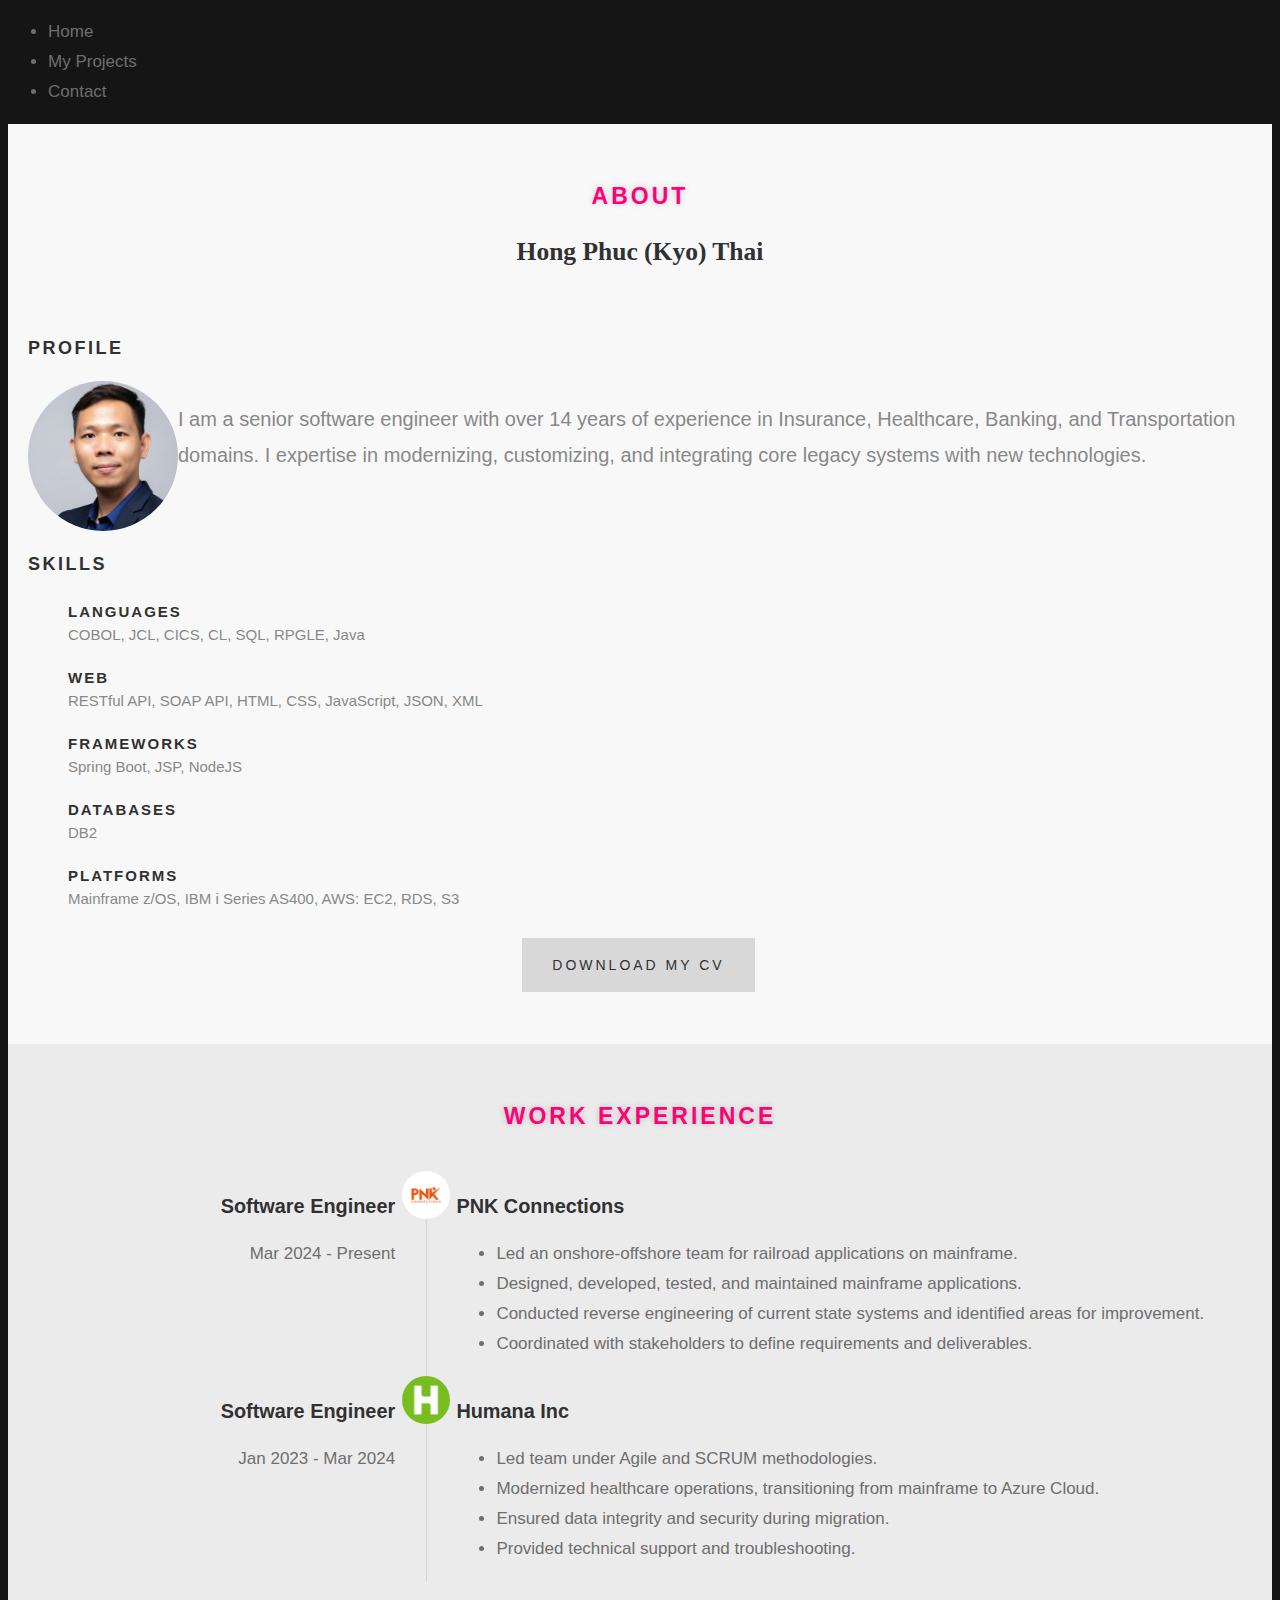
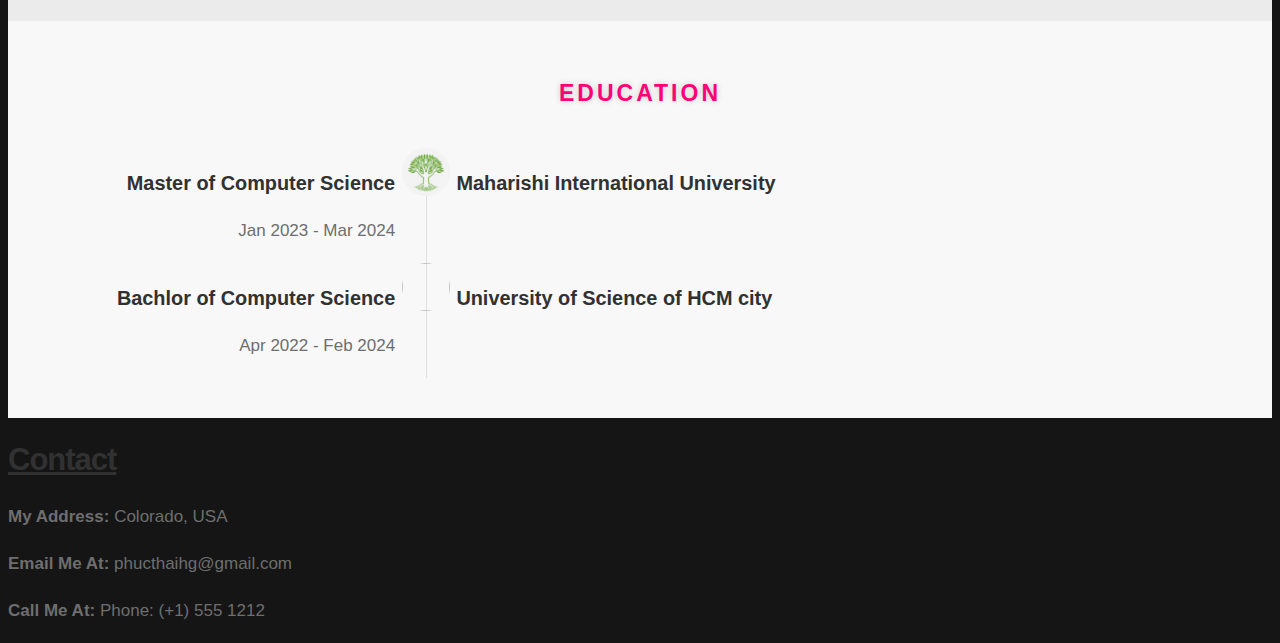
==== index.html @ 7105b8bc "Initial commit" ====
<!DOCTYPE html>
<html class="no-js" lang="en">

<head>
    <meta charset="utf-8">
    <title>My Educational Profile</title>
    <link rel="icon" type="image/png" href="favicon.png">
    <link rel="stylesheet" href="css/main.css">
</head>

<body id="top">

    <!-- header 
   ================================================== -->
    <header>
        <nav>
            <ul>
                <li>Home</li>
                <li>My Projects</li>
                <li>Contact</li>
            </ul>
        </nav>
    </header> <!-- header -->

    <main>
        <!-- about section -->
        <section id="about">

            <!-- about intro div-->
            <div class="section-intro">
                <h1>About</h1>
                <h2>Hong Phuc (Kyo) Thai</h2>
            </div>

            <!-- about profile div-->
            <div class="about-profile">
                <h3>Profile</h3>
                <div class="about-profile-details">
                    <img src="avatar.jpeg" alt="Profile Picture" />

                    <p>I am a senior software engineer with over 14 years of experience in Insurance, Healthcare,
                        Banking,
                        and
                        Transportation domains. I expertise in modernizing, customizing, and integrating core legacy
                        systems
                        with
                        new
                        technologies.</p>
                </div>
            </div>

            <!-- about skills div -->
            <div class="about-skills">
                <h3>Skills</h3>
                <ul class="about-skills-list">
                    <li>
                        <strong>Languages</strong>
                        <span>COBOL, JCL, CICS, CL, SQL, RPGLE, Java</span>
                    </li>
                    <li>
                        <strong>Web</strong>
                        <span>RESTful API, SOAP API, HTML, CSS, JavaScript, JSON, XML</span>
                    </li>
                    <li>
                        <strong>Frameworks</strong>
                        <span>Spring Boot, JSP, NodeJS</span>
                    </li>
                    <li>
                        <strong>Databases</strong>
                        <span>DB2</span>
                    </li>
                    <li>
                        <strong>Platforms</strong>
                        <span>Mainframe z/OS, IBM i Series AS400, AWS: EC2, RDS, S3</span>
                    </li>
                </ul>
            </div>

            <!-- about resume div -->
            <div class="about-resume">
                <a href="#" title="Download CV" class="button button-primary">Download My CV</a>
            </div>
        </section>

        <section id="experience">
            <div class="section-intro">
                <h1>Work Experience</h1>
            </div>
            <div class="experience-content">
                <div class="experience-card">
                    <div class="experience-card-header">
                        <h3>Software Engineer</h3>
                        <p>Mar 2024 - Present</p>
                    </div>
                    <div class="experience-card-icon">
                        <img src="pnk.jpeg" />
                    </div>
                    <div class="experience-card-content">
                        <h3>PNK Connections</h3>
                        <ul>
                            <li>Led an onshore-offshore team for railroad applications on mainframe.</li>
                            <li>Designed, developed, tested, and maintained mainframe applications.</li>
                            <li>Conducted reverse engineering of current state systems and identified areas for
                                improvement.
                            </li>
                            <li>Coordinated with stakeholders to define requirements and deliverables.</li>
                        </ul>
                    </div>
                </div>

                <div class="experience-card">
                    <div class="experience-card-header">
                        <h3>Software Engineer</h3>
                        <p>Jan 2023 - Mar 2024 </p>
                    </div>
                    <div class="experience-card-icon">
                        <img src="humana.jpeg" />
                    </div>
                    <div class="experience-card-content">
                        <h3>Humana Inc</h3>
                        <ul>
                            <li>Led team under Agile and SCRUM methodologies.</li>
                            <li>Modernized healthcare operations, transitioning from mainframe to Azure Cloud.</li>
                            <li>Ensured data integrity and security during migration.</li>
                            <li>Provided technical support and troubleshooting.</li>
                        </ul>
                    </div>
                </div>
            </div>
        </section>

        <section id="education">
            <div class="section-intro">
                <h1>Education</h1>
            </div>
            <div class="experience-content">
                <div class="experience-card">
                    <div class="experience-card-header">
                        <h3>Master of Computer Science</h3>
                        <p>Jan 2023 - Mar 2024 </p>
                    </div>
                    <div class="experience-card-icon">
                        <img src="miu.jpeg" />
                    </div>
                    <div class="experience-card-content">
                        <h3>Maharishi International University</h3>
                    </div>
                </div>

                <div class="experience-card">
                    <div class="experience-card-header">
                        <h3>Bachlor of Computer Science</h3>
                        <p>Apr 2022 - Feb 2024</p>
                    </div>
                    <div class="experience-card-icon">
                        <img rc="vnuhcm.jpeg" />
                    </div>
                    <div class="experience-card-content">
                        <h3>University of Science of HCM city</h3>
                    </div>
                </div>
            </div>
        </section>

    </main>

    <footer>
        <h1><u>Contact</u></h1>
        <p><strong>My Address: </strong>Colorado, USA</p>
        <p><strong>Email Me At: </strong>phucthaihg@gmail.com</p>
        <p><strong>Call Me At: </strong>Phone: (+1) 555 1212</p>
    </footer>
</body>

</html>
---- css/main.css ----
html{
    font-size: 10px;
}
body {
	background: #151515;
	font-family: "lora-regular", serif;
    font-family: "poppins-medium", sans-serif;
	font-size: 1.7rem;
	line-height: 3rem;
	color: #6e6e6e;
}

h1, h2, h3, h4, h5, h6{
	font-family: "poppins-semibold", sans-serif;
	color: #313131;
	font-style: normal;
	text-rendering: optimizeLegibility;
	margin-bottom: 2.1rem;
}

h1 {
	font-size: 3.1rem;
	line-height: 1.355;
	letter-spacing: -.1rem;
}

h2 {
	font-family: "poppins-bold";
	margin-bottom: 1.2rem;
}

h3 {
	margin-bottom: 1.8rem;
}

/**
 * sections' structure
 * -------------------------------------------------------------------
 */
#about, #education {
    display: flex;
    flex-direction: column;
    padding: 40px 20px;
    background-color: #f8f8f8;
}

#experience {
    display: flex;
    flex-direction: column;
    padding: 40px 20px;
	background: #ebebeb;
}

/**
 * common class
 * -------------------------------------------------------------------
 */
 .section-intro {
	max-width: 700px;
	margin-left: auto;
	margin-right: auto;
	text-align: center;
	margin-bottom: 3.6rem;
	position: relative;
}

 .section-intro h1{
    /*font-family: "poppins-bold", sans-serif;*/
	color: #FF0077;
    text-shadow: 0 0 6px rgba(0, 0, 0, 0.2);
    text-transform: uppercase;
	font-size: 2.3rem;
	line-height: 1.565;
	letter-spacing: .3rem;
	margin-bottom: 0;
}

/*
.section-intro h2{
    font-family: "poppins-semibold", serif;
	font-size: 3.6rem;
	color: #313131;
	line-height: 1.25;
	margin-bottom: 1.2rem;
}
*/

.about-profile h3, 
.about-skills h3{
    /*font-family: "poppins-bold", sans-serif;*/
	font-size: 1.8rem;
	text-transform: uppercase;
	letter-spacing: .25rem;
}

/**
 * about-profile-details
 * -------------------------------------------------------------------
 */
.about-profile-details{
    display: flex;
    flex-direction: row;
}

.about-profile-details img {
    width: 150px;  
    height: 150px;
    border-radius: 50%;
}

.about-profile-details p {
    /*font-family: "lora-regular", serif;*/
	font-size: 2rem;
	line-height: 1.8;
	color: #888888;
}

/**
 * about-skills
 * -------------------------------------------------------------------
 */
.about-skills-list {
	list-style: none;
	margin-left: 0;
}
.about-skills-list li {
    display: flex;
    flex-direction: column;
	padding: 0 0 1.5rem 0;
	margin-bottom: .6rem;
}
.about-skills-list li strong {
	/*font-family: "poppins-bold", sans-serif;*/
	color: #313131;
	text-transform: uppercase;
	letter-spacing: .2rem;
	font-size: 1.5rem;
	line-height: 3rem;
}
.about-skills-list li span {
	/*font-family: "poppins-regular", sans-serif;*/
	color: #888888;
	font-size: 1.5rem;
	line-height: 1;
}

/**
 * about-resume
 * -------------------------------------------------------------------
 */
.about-resume {
    text-align: center;
}

.about-resume .button {
    /*font-family: "poppins-medium", sans-serif;*/
    font-size: 1.4rem;
    text-transform: uppercase;
    letter-spacing: .3rem;
    height: 5.4rem;
    line-height: 5.4rem;
    padding: 0 3rem;
    margin: 0 .3rem 1.2rem 0;
    background: #d8d8d8;
    color: #313131;
    text-decoration: none;
    cursor: pointer;
    text-align: center;
    white-space: nowrap;
    border: none;
    display: inline-block;
    transition: all 0.3s ease-in-out;
}


/**
 * experience-content
 * -------------------------------------------------------------------
 */
.experience-content{
    display: flex;
    flex-direction: column;
    
}

.experience-card{
    display: flex;
    flex-direction: row;
}

.experience-card-header{
    width: 30%;
    text-align: right;
}

.experience-card-icon{
    width: 5%;
    position: relative;
    text-align: center;
}

.experience-card-content{
    width: 65%;
    text-align: left;
}

.experience-card-icon img{
	height: 4.8rem;
	width: 4.8rem;
	line-height: 4.8rem;
	border-radius: 50%;
	text-align: center;
	color: #FFFFFF;	
    z-index: 500;	
    position: relative;
}

.experience-card-icon::before{    
    content: "";
    position: absolute;
    top: 0;
    bottom: 0;
    left: 50%;
    width: 1px;
    background-color: rgba(0, 0, 0, 0.1);
}
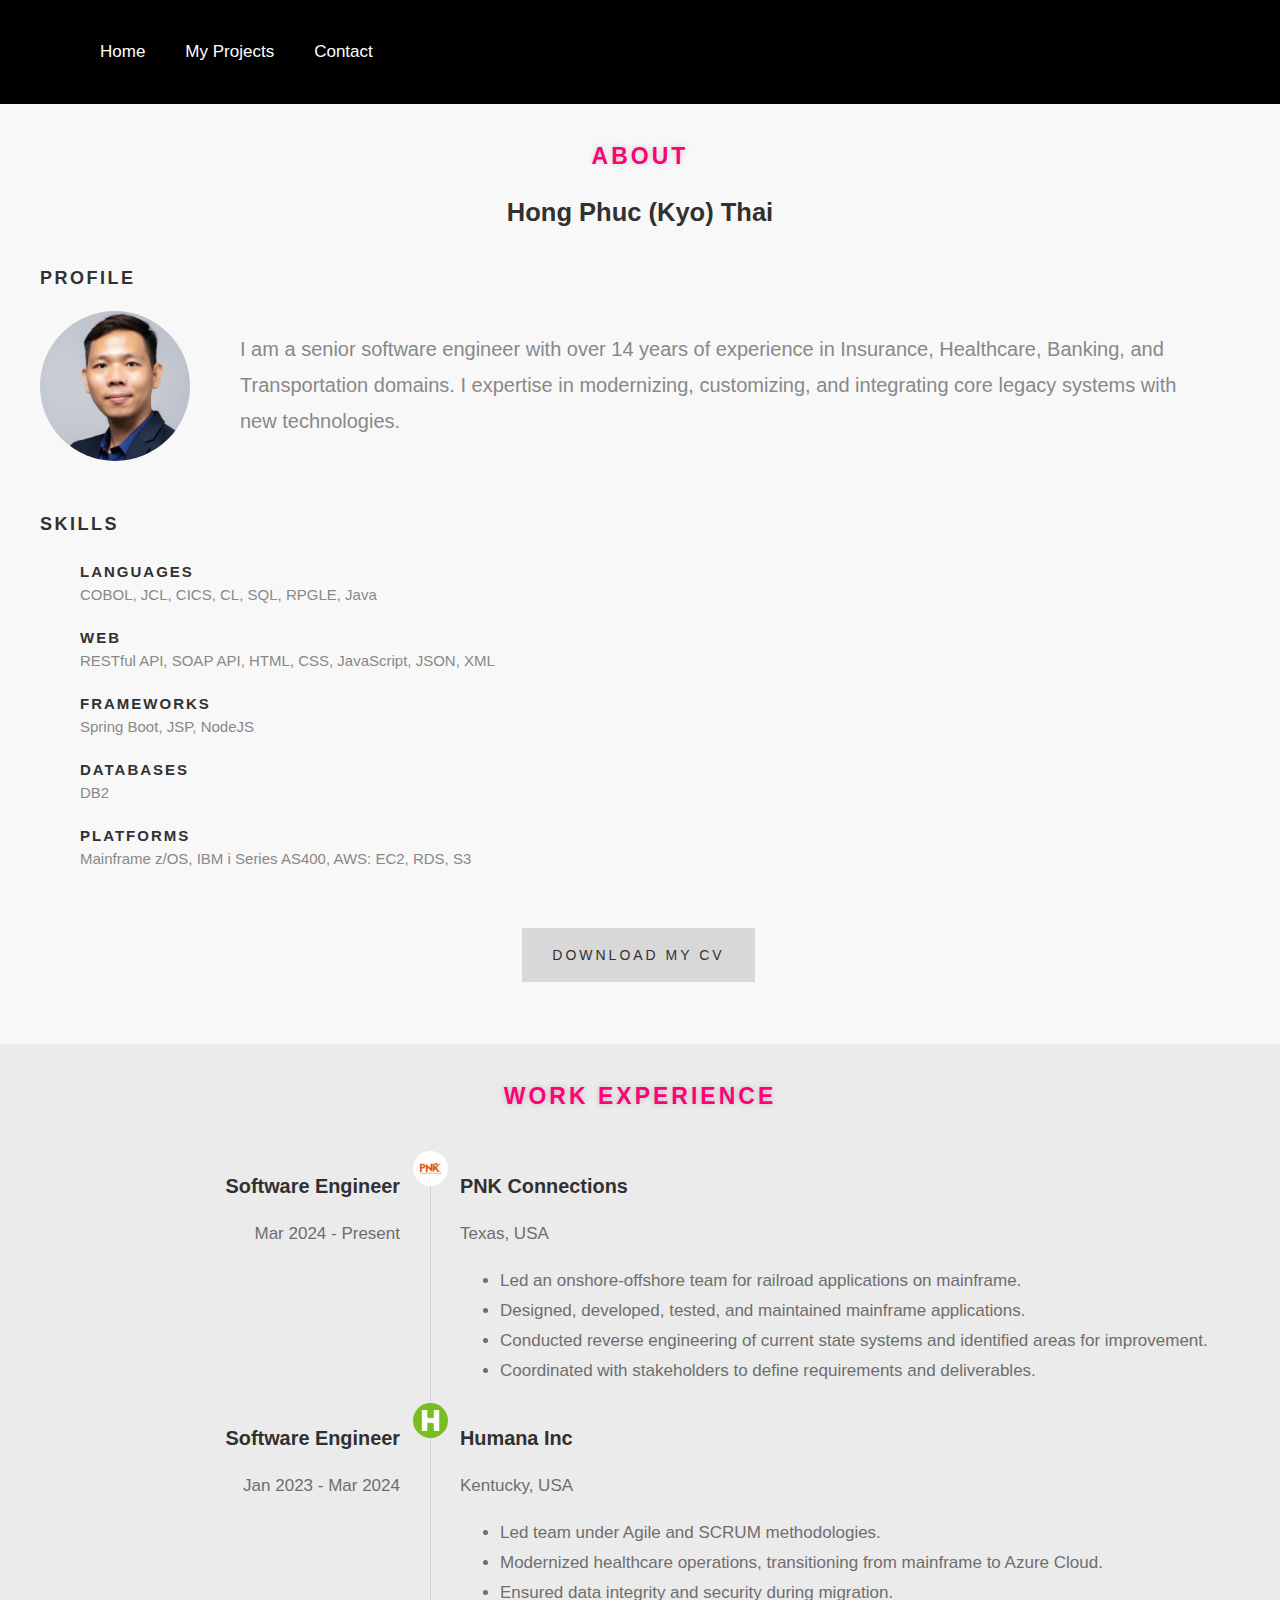
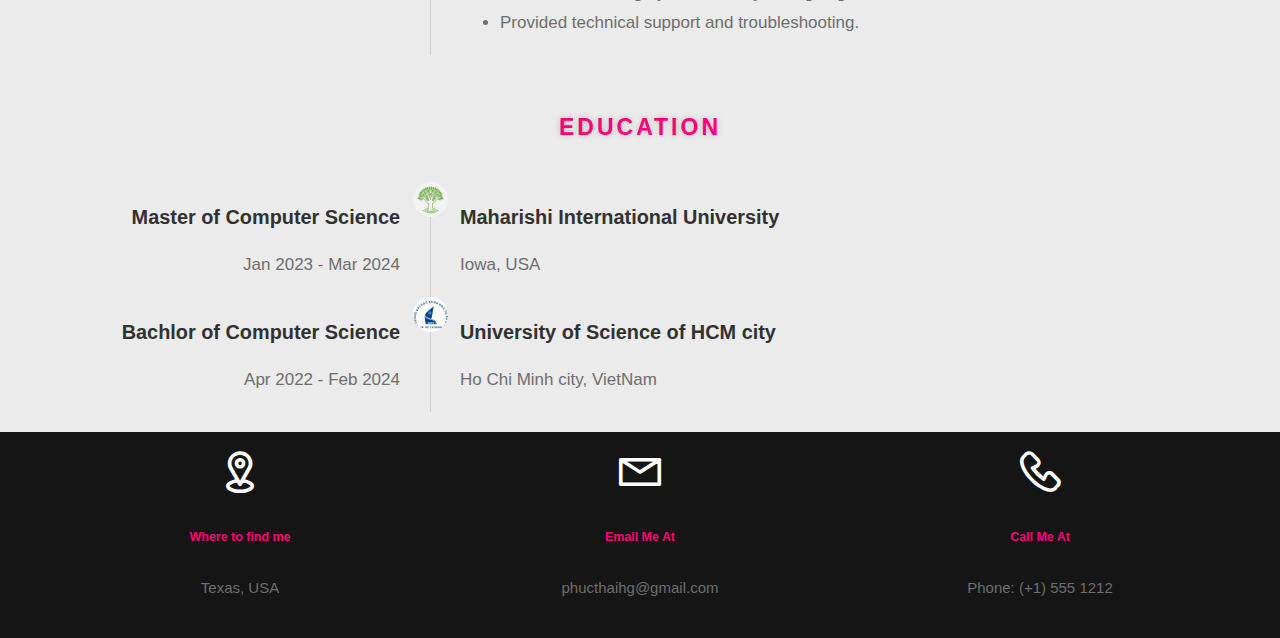
==== commit 5ead599e: "updated" ====
--- a/index.html
+++ b/index.html
@@ -13,162 +13,213 @@
     <!-- header 
    ================================================== -->
     <header>
-        <nav>
-            <ul>
-                <li>Home</li>
-                <li>My Projects</li>
-                <li>Contact</li>
-            </ul>
-        </nav>
+        <div class="row">
+            <nav>
+                <ul class="navbar-links">
+                    <li><a href="#">Home</a></li>
+                    <li><a href="#">My Projects</a></li>
+                    <li><a href="#">Contact</a></li>
+                </ul>
+            </nav>
+        </div>
     </header> <!-- header -->
 
     <main>
         <!-- about section -->
         <section id="about">
 
-            <!-- about intro div-->
-            <div class="section-intro">
-                <h1>About</h1>
-                <h2>Hong Phuc (Kyo) Thai</h2>
-            </div>
-
-            <!-- about profile div-->
-            <div class="about-profile">
-                <h3>Profile</h3>
-                <div class="about-profile-details">
-                    <img src="avatar.jpeg" alt="Profile Picture" />
-
-                    <p>I am a senior software engineer with over 14 years of experience in Insurance, Healthcare,
-                        Banking,
-                        and
-                        Transportation domains. I expertise in modernizing, customizing, and integrating core legacy
-                        systems
-                        with
-                        new
-                        technologies.</p>
-                </div>
-            </div>
-
-            <!-- about skills div -->
-            <div class="about-skills">
-                <h3>Skills</h3>
-                <ul class="about-skills-list">
-                    <li>
-                        <strong>Languages</strong>
-                        <span>COBOL, JCL, CICS, CL, SQL, RPGLE, Java</span>
-                    </li>
-                    <li>
-                        <strong>Web</strong>
-                        <span>RESTful API, SOAP API, HTML, CSS, JavaScript, JSON, XML</span>
-                    </li>
-                    <li>
-                        <strong>Frameworks</strong>
-                        <span>Spring Boot, JSP, NodeJS</span>
-                    </li>
-                    <li>
-                        <strong>Databases</strong>
-                        <span>DB2</span>
-                    </li>
-                    <li>
-                        <strong>Platforms</strong>
-                        <span>Mainframe z/OS, IBM i Series AS400, AWS: EC2, RDS, S3</span>
-                    </li>
-                </ul>
-            </div>
-
-            <!-- about resume div -->
-            <div class="about-resume">
-                <a href="#" title="Download CV" class="button button-primary">Download My CV</a>
+            <div class="row">
+                <!-- about intro div-->
+                <div class="section-intro">
+                    <h1>About</h1>
+                    <h2>Hong Phuc (Kyo) Thai</h2>
+                </div>
+
+                <!-- about profile div-->
+                <div class="about-profile">
+                    <h3>Profile</h3>
+                    <div class="about-profile-details">
+                        <img src="avatar.jpeg" alt="Profile Picture" />
+
+                        <p>I am a senior software engineer with over 14 years of experience in Insurance, Healthcare,
+                            Banking,
+                            and
+                            Transportation domains. I expertise in modernizing, customizing, and integrating core legacy
+                            systems
+                            with
+                            new
+                            technologies.</p>
+                    </div>
+                </div>
+
+                <!-- about skills div -->
+                <div class="about-skills">
+                    <h3>Skills</h3>
+                    <ul class="about-skills-list">
+                        <li>
+                            <strong>Languages</strong>
+                            <span>COBOL, JCL, CICS, CL, SQL, RPGLE, Java</span>
+                        </li>
+                        <li>
+                            <strong>Web</strong>
+                            <span>RESTful API, SOAP API, HTML, CSS, JavaScript, JSON, XML</span>
+                        </li>
+                        <li>
+                            <strong>Frameworks</strong>
+                            <span>Spring Boot, JSP, NodeJS</span>
+                        </li>
+                        <li>
+                            <strong>Databases</strong>
+                            <span>DB2</span>
+                        </li>
+                        <li>
+                            <strong>Platforms</strong>
+                            <span>Mainframe z/OS, IBM i Series AS400, AWS: EC2, RDS, S3</span>
+                        </li>
+                    </ul>
+                </div>
+
+                <!-- about resume div -->
+                <div class="about-resume">
+                    <a href="#" title="Download CV" class="button button-primary">Download My CV</a>
+                </div>
             </div>
         </section>
 
         <section id="experience">
-            <div class="section-intro">
-                <h1>Work Experience</h1>
+            <div class="row">
+                <div class="section-intro">
+                    <h1>Work Experience</h1>
+                </div>
+
+                <div class="experience-content">
+                    <div class="experience-card">
+                        <div class="experience-card-header">
+                            <h3>Software Engineer</h3>
+                            <p>Mar 2024 - Present</p>
+                        </div>
+                        <div class="experience-card-icon">
+                            <img src="pnk.jpeg" />
+                        </div>
+                        <div class="experience-card-details">
+                            <h3>PNK Connections</h3>
+                            <p>Texas, USA</p>
+                            <ul>
+                                <li>Led an onshore-offshore team for railroad applications on mainframe.</li>
+                                <li>Designed, developed, tested, and maintained mainframe applications.</li>
+                                <li>Conducted reverse engineering of current state systems and identified areas for
+                                    improvement.
+                                </li>
+                                <li>Coordinated with stakeholders to define requirements and deliverables.</li>
+                            </ul>
+                        </div>
+                    </div>
+
+                    <div class="experience-card">
+                        <div class="experience-card-header">
+                            <h3>Software Engineer</h3>
+                            <p>Jan 2023 - Mar 2024 </p>
+                        </div>
+                        <div class="experience-card-icon">
+                            <img src="humana.jpeg" />
+                        </div>
+                        <div class="experience-card-details">
+                            <h3>Humana Inc</h3>
+                            <p>Kentucky, USA</p>
+                            <ul>
+                                <li>Led team under Agile and SCRUM methodologies.</li>
+                                <li>Modernized healthcare operations, transitioning from mainframe to Azure Cloud.</li>
+                                <li>Ensured data integrity and security during migration.</li>
+                                <li>Provided technical support and troubleshooting.</li>
+                            </ul>
+                        </div>
+                    </div>
+                </div>
             </div>
-            <div class="experience-content">
-                <div class="experience-card">
-                    <div class="experience-card-header">
-                        <h3>Software Engineer</h3>
-                        <p>Mar 2024 - Present</p>
-                    </div>
-                    <div class="experience-card-icon">
-                        <img src="pnk.jpeg" />
-                    </div>
-                    <div class="experience-card-content">
-                        <h3>PNK Connections</h3>
-                        <ul>
-                            <li>Led an onshore-offshore team for railroad applications on mainframe.</li>
-                            <li>Designed, developed, tested, and maintained mainframe applications.</li>
-                            <li>Conducted reverse engineering of current state systems and identified areas for
-                                improvement.
-                            </li>
-                            <li>Coordinated with stakeholders to define requirements and deliverables.</li>
-                        </ul>
-                    </div>
-                </div>
-
-                <div class="experience-card">
-                    <div class="experience-card-header">
-                        <h3>Software Engineer</h3>
-                        <p>Jan 2023 - Mar 2024 </p>
-                    </div>
-                    <div class="experience-card-icon">
-                        <img src="humana.jpeg" />
-                    </div>
-                    <div class="experience-card-content">
-                        <h3>Humana Inc</h3>
-                        <ul>
-                            <li>Led team under Agile and SCRUM methodologies.</li>
-                            <li>Modernized healthcare operations, transitioning from mainframe to Azure Cloud.</li>
-                            <li>Ensured data integrity and security during migration.</li>
-                            <li>Provided technical support and troubleshooting.</li>
-                        </ul>
+        </section> <!-- experience -->
+
+        <section id="education">
+            <div class="row">
+                <div class="section-intro">
+                    <h1>Education</h1>
+                </div>
+
+                <div class="experience-content">
+                    <div class="experience-card">
+                        <div class="experience-card-header">
+                            <h3>Master of Computer Science</h3>
+                            <p>Jan 2023 - Mar 2024 </p>
+                        </div>
+                        <div class="experience-card-icon">
+                            <img src="miu.jpeg" />
+                        </div>
+                        <div class="experience-card-details">
+                            <h3>Maharishi International University</h3>
+                            <p>Iowa, USA</p>
+                        </div>
+                    </div>
+
+                    <div class="experience-card">
+                        <div class="experience-card-header">
+                            <h3>Bachlor of Computer Science</h3>
+                            <p>Apr 2022 - Feb 2024</p>
+                        </div>
+                        <div class="experience-card-icon">
+                            <img src="vnuhcm.jpeg" />
+                        </div>
+                        <div class="experience-card-details">
+                            <h3>University of Science of HCM city</h3>
+                            <p>Ho Chi Minh city, VietNam</p>
+                        </div>
                     </div>
                 </div>
             </div>
-        </section>
-
-        <section id="education">
-            <div class="section-intro">
-                <h1>Education</h1>
-            </div>
-            <div class="experience-content">
-                <div class="experience-card">
-                    <div class="experience-card-header">
-                        <h3>Master of Computer Science</h3>
-                        <p>Jan 2023 - Mar 2024 </p>
-                    </div>
-                    <div class="experience-card-icon">
-                        <img src="miu.jpeg" />
-                    </div>
-                    <div class="experience-card-content">
-                        <h3>Maharishi International University</h3>
-                    </div>
-                </div>
-
-                <div class="experience-card">
-                    <div class="experience-card-header">
-                        <h3>Bachlor of Computer Science</h3>
-                        <p>Apr 2022 - Feb 2024</p>
-                    </div>
-                    <div class="experience-card-icon">
-                        <img rc="vnuhcm.jpeg" />
-                    </div>
-                    <div class="experience-card-content">
-                        <h3>University of Science of HCM city</h3>
-                    </div>
-                </div>
-            </div>
-        </section>
+        </section> <!-- education -->
 
     </main>
 
     <footer>
-        <h1><u>Contact</u></h1>
-        <p><strong>My Address: </strong>Colorado, USA</p>
-        <p><strong>Email Me At: </strong>phucthaihg@gmail.com</p>
-        <p><strong>Call Me At: </strong>Phone: (+1) 555 1212</p>
+        <div class="row">
+            <div class="footer-contact">
+
+                <div class="footer-contact-card">
+
+                    <div class="icon">
+                        <i class="icon-pin"></i>
+                    </div>
+
+                    <h5>Where to find me</h5>
+
+                    <p>Texas, USA</p>
+
+                </div>
+
+                <div class="footer-contact-card">
+
+                    <div class="icon">
+                        <i class="icon-mail"></i>
+                    </div>
+
+                    <h5>Email Me At</h5>
+
+                    <p>phucthaihg@gmail.com</p>
+
+                </div>
+
+                <div class="footer-contact-card">
+
+                    <div class="icon">
+                        <i class="icon-phone"></i>
+                    </div>
+
+                    <h5>Call Me At</h5>
+
+                    <p>Phone: (+1) 555 1212</p>
+
+                </div>
+
+            </div> <!-- /contact-info -->
+        </div>
     </footer>
 </body>
 
--- a/css/main.css
+++ b/css/main.css
@@ -1,159 +1,212 @@
-html{
+/** 
+ * ===================================================================
+ * 01. webfonts and iconfonts - (_document-setup.scss)
+ *
+ * ------------------------------------------------------------------- 
+ */
+@import url("fonts.css");
+@import url("font-awesome/css/font-awesome.min.css");
+@import url("micons/micons.css");
+
+/**
+ * overall structure
+ * -------------------------------------------------------------------
+ */
+html {
     font-size: 10px;
 }
+
 body {
-	background: #151515;
-	font-family: "lora-regular", serif;
+    /*background: #151515;*/
+    background-color: yellow;
     font-family: "poppins-medium", sans-serif;
-	font-size: 1.7rem;
-	line-height: 3rem;
-	color: #6e6e6e;
-}
-
-h1, h2, h3, h4, h5, h6{
-	font-family: "poppins-semibold", sans-serif;
-	color: #313131;
-	font-style: normal;
-	text-rendering: optimizeLegibility;
-	margin-bottom: 2.1rem;
+    font-size: 1.7rem;
+    line-height: 3rem;
+    color: #6e6e6e;
+    margin: 0px;
+}
+
+header {
+    background: #000000;
+}
+
+#about {
+    background-color: #f8f8f8;
+}
+
+#experience {
+    background: #ebebeb;
+}
+
+#education {
+    background: #ebebeb;
+}
+
+footer {
+    background: #151515;
+}
+
+header,
+main,
+section,
+footer{
+    padding: 0;
+    margin: 0;
+}
+
+.row {
+    max-width: 1200px;
+    width: 100%;
+    margin-left: auto;
+    margin-right: auto;
+    padding: 20px;
+}
+
+/**
+ * common class
+ * -------------------------------------------------------------------
+ */
+
+h1,
+h2,
+h3,
+h4,
+h5,
+h6 {
+    color: #313131;
+    font-style: normal;
+    text-rendering: optimizeLegibility;
+    margin-bottom: 2.1rem;
 }
 
 h1 {
-	font-size: 3.1rem;
-	line-height: 1.355;
-	letter-spacing: -.1rem;
+    font-size: 3.1rem;
+    line-height: 1.355;
+    letter-spacing: -.1rem;
 }
 
 h2 {
-	font-family: "poppins-bold";
-	margin-bottom: 1.2rem;
+    margin-bottom: 1.2rem;
 }
 
 h3 {
-	margin-bottom: 1.8rem;
-}
-
-/**
- * sections' structure
- * -------------------------------------------------------------------
- */
-#about, #education {
-    display: flex;
-    flex-direction: column;
-    padding: 40px 20px;
-    background-color: #f8f8f8;
-}
-
-#experience {
-    display: flex;
-    flex-direction: column;
-    padding: 40px 20px;
-	background: #ebebeb;
-}
-
-/**
- * common class
- * -------------------------------------------------------------------
- */
- .section-intro {
-	max-width: 700px;
-	margin-left: auto;
-	margin-right: auto;
-	text-align: center;
-	margin-bottom: 3.6rem;
-	position: relative;
-}
-
- .section-intro h1{
-    /*font-family: "poppins-bold", sans-serif;*/
-	color: #FF0077;
+    margin-bottom: 1.8rem;
+}
+
+.section-intro {
+    max-width: 700px;
+    margin-left: auto;
+    margin-right: auto;
+    text-align: center;
+    margin-bottom: 3.6rem;
+    position: relative;
+}
+
+.section-intro h1 {
+    color: #FF0077;
     text-shadow: 0 0 6px rgba(0, 0, 0, 0.2);
     text-transform: uppercase;
-	font-size: 2.3rem;
-	line-height: 1.565;
-	letter-spacing: .3rem;
-	margin-bottom: 0;
-}
-
-/*
-.section-intro h2{
-    font-family: "poppins-semibold", serif;
-	font-size: 3.6rem;
-	color: #313131;
-	line-height: 1.25;
-	margin-bottom: 1.2rem;
-}
-*/
-
-.about-profile h3, 
-.about-skills h3{
-    /*font-family: "poppins-bold", sans-serif;*/
-	font-size: 1.8rem;
-	text-transform: uppercase;
-	letter-spacing: .25rem;
-}
-
-/**
- * about-profile-details
- * -------------------------------------------------------------------
- */
-.about-profile-details{
+    font-size: 2.3rem;
+    line-height: 1.565;
+    letter-spacing: .3rem;
+    margin-bottom: 0;
+}
+
+/**
+ * header
+ * -------------------------------------------------------------------
+ */
+
+/* nav */
+.navbar-links {
+	background: #000000;
+    list-style: none;
+    display: flex;
+    align-items: center;
+}
+
+
+.navbar-links li a {
+	color: #FFFFFF;
+	text-decoration: none;
+    padding: 8px 20px;
+    transition: background-color 0.3s ease;
+}
+
+.navbar-links li a:hover {
+    background-color: #FF0077;
+    border-radius: 4px;
+}
+/**
+ * about section
+ * -------------------------------------------------------------------
+ */
+
+/* about profile div */
+.about-profile,
+.about-skills,
+.about-resume{
+    padding-bottom: 3rem;
+}
+.about-profile h3,
+.about-skills h3 {
+    font-size: 1.8rem;
+    text-transform: uppercase;
+    letter-spacing: .25rem;
+}
+
+.about-profile-details {
     display: flex;
     flex-direction: row;
 }
 
 .about-profile-details img {
-    width: 150px;  
+    width: 150px;
     height: 150px;
     border-radius: 50%;
 }
 
 .about-profile-details p {
-    /*font-family: "lora-regular", serif;*/
-	font-size: 2rem;
-	line-height: 1.8;
-	color: #888888;
-}
-
-/**
- * about-skills
- * -------------------------------------------------------------------
- */
+    font-size: 2rem;
+    line-height: 1.8;
+    color: #888888;
+    padding-left: 5rem;
+    padding-right: 5rem;
+}
+
+/* about-skills div */
 .about-skills-list {
-	list-style: none;
-	margin-left: 0;
-}
+    list-style: none;
+    margin-left: 0;
+}
+
 .about-skills-list li {
     display: flex;
     flex-direction: column;
-	padding: 0 0 1.5rem 0;
-	margin-bottom: .6rem;
-}
+    padding: 0 0 1.5rem 0;
+    margin-bottom: .6rem;
+}
+
 .about-skills-list li strong {
-	/*font-family: "poppins-bold", sans-serif;*/
-	color: #313131;
-	text-transform: uppercase;
-	letter-spacing: .2rem;
-	font-size: 1.5rem;
-	line-height: 3rem;
-}
+    color: #313131;
+    text-transform: uppercase;
+    letter-spacing: .2rem;
+    font-size: 1.5rem;
+    line-height: 3rem;
+}
+
 .about-skills-list li span {
-	/*font-family: "poppins-regular", sans-serif;*/
-	color: #888888;
-	font-size: 1.5rem;
-	line-height: 1;
-}
-
-/**
- * about-resume
- * -------------------------------------------------------------------
- */
+    color: #888888;
+    font-size: 1.5rem;
+    line-height: 1;
+}
+
+/* about-resume div */
 .about-resume {
     text-align: center;
 }
 
 .about-resume .button {
-    /*font-family: "poppins-medium", sans-serif;*/
     font-size: 1.4rem;
     text-transform: uppercase;
     letter-spacing: .3rem;
@@ -172,50 +225,51 @@
     transition: all 0.3s ease-in-out;
 }
 
-
-/**
- * experience-content
- * -------------------------------------------------------------------
- */
-.experience-content{
-    display: flex;
-    flex-direction: column;
-    
-}
-
-.experience-card{
+.about-resume .button:hover {
+    background-color: #FF0077;
+    border-radius: 4px;
+}
+
+/**
+ * experience and education section
+ * -------------------------------------------------------------------
+ */
+
+ /* experience-card */
+.experience-card {
     display: flex;
     flex-direction: row;
 }
 
-.experience-card-header{
+.experience-card-header {
     width: 30%;
     text-align: right;
 }
 
-.experience-card-icon{
+.experience-card-icon {
     width: 5%;
     position: relative;
     text-align: center;
 }
 
-.experience-card-content{
+.experience-card-details {
     width: 65%;
     text-align: left;
 }
 
-.experience-card-icon img{
-	height: 4.8rem;
-	width: 4.8rem;
-	line-height: 4.8rem;
-	border-radius: 50%;
-	text-align: center;
-	color: #FFFFFF;	
-    z-index: 500;	
+
+.experience-card-icon img {
+    height: 3.5rem;
+    width: 3.5rem;
+    line-height: 3.5rem;
+    border-radius: 50%;
+    text-align: center;
+    color: #FFFFFF;
+    z-index: 500;
     position: relative;
 }
 
-.experience-card-icon::before{    
+.experience-card-icon::before {
     content: "";
     position: absolute;
     top: 0;
@@ -223,4 +277,37 @@
     left: 50%;
     width: 1px;
     background-color: rgba(0, 0, 0, 0.1);
+}
+
+/**
+ * footer
+ * -------------------------------------------------------------------
+ */
+
+/* footer-contact div */
+.footer-contact {
+    display: flex;
+    flex-direction: row;
+    justify-content: space-between;
+    align-items: center;
+}
+
+.footer-contact-card {
+    flex: 1;
+    font-size: 1.5rem;
+    text-align: center;
+}
+
+
+.footer-contact-card .icon {
+    margin-bottom: 2.1rem;
+}
+
+.footer-contact-card .icon i {
+    font-size: 4.2rem;
+    color: #FFFFFF;
+}
+
+.footer-contact-card h5 {
+    color: #FF0077;
 }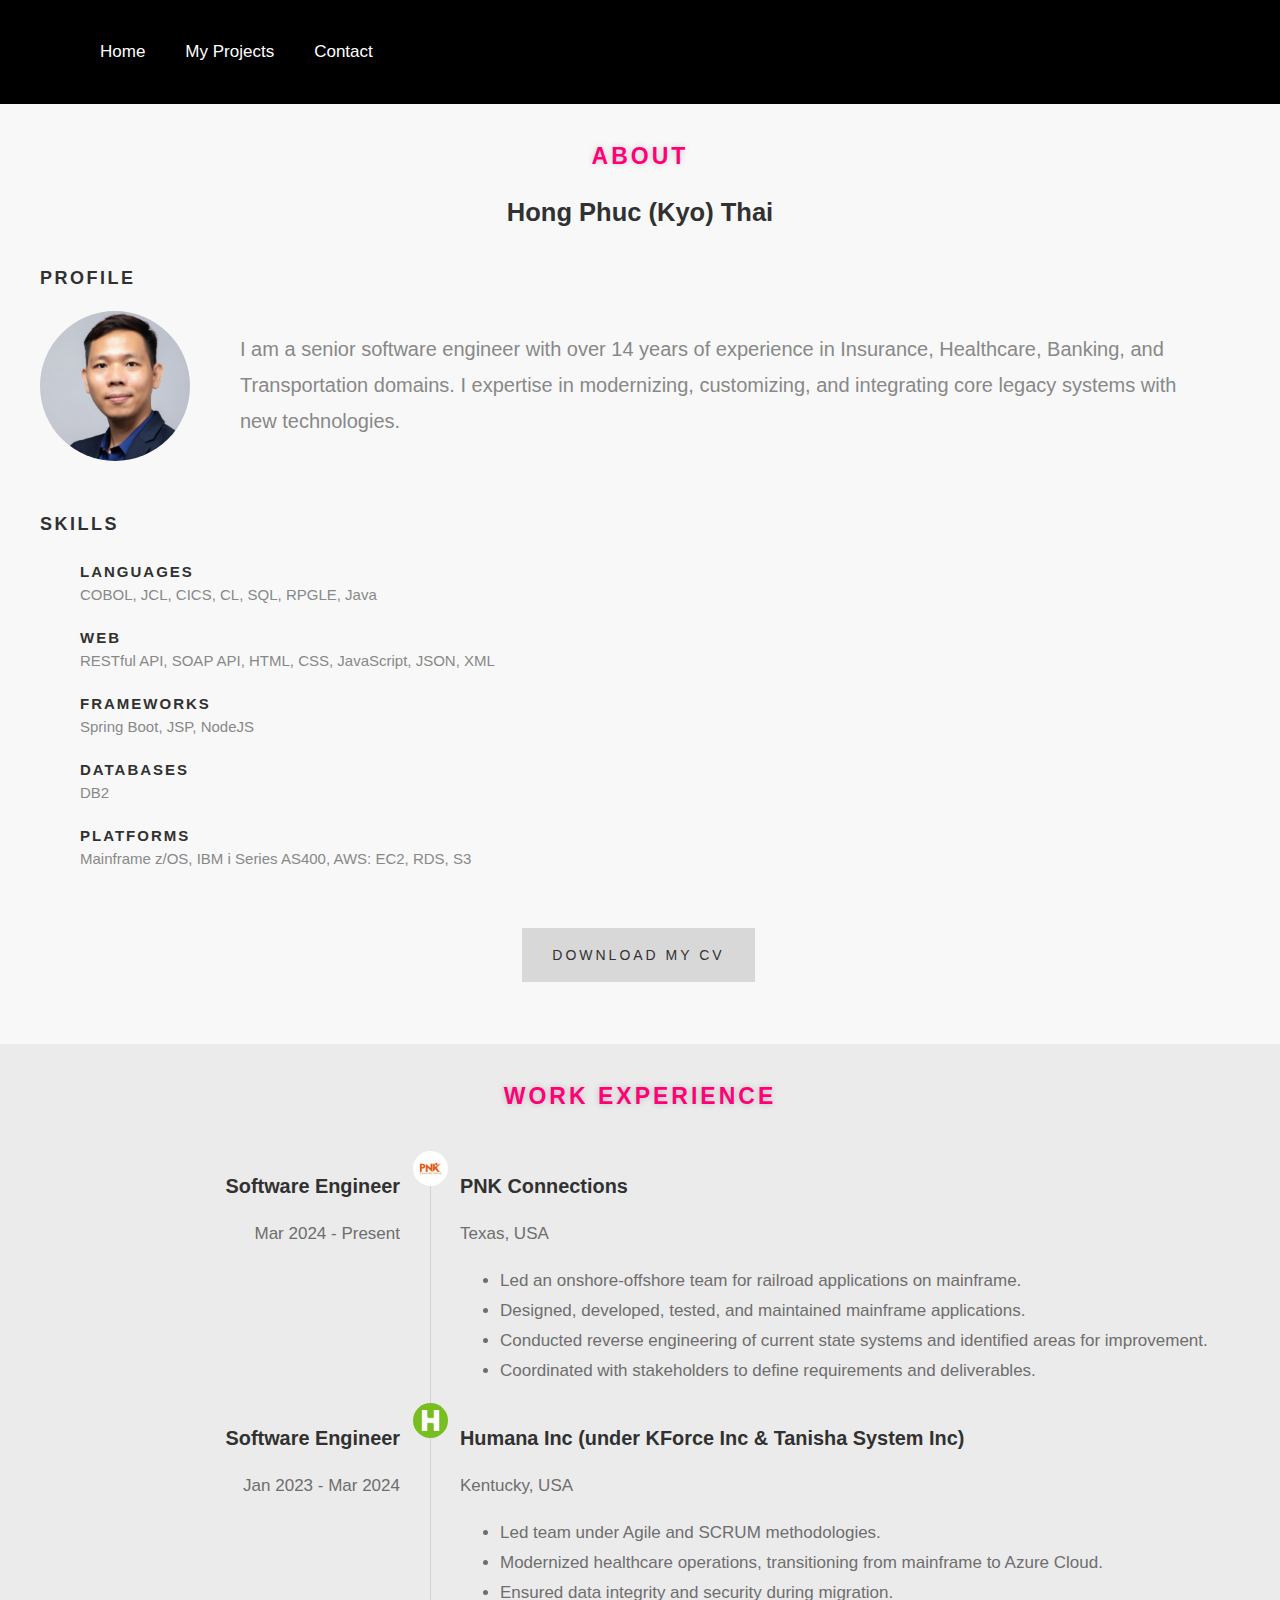
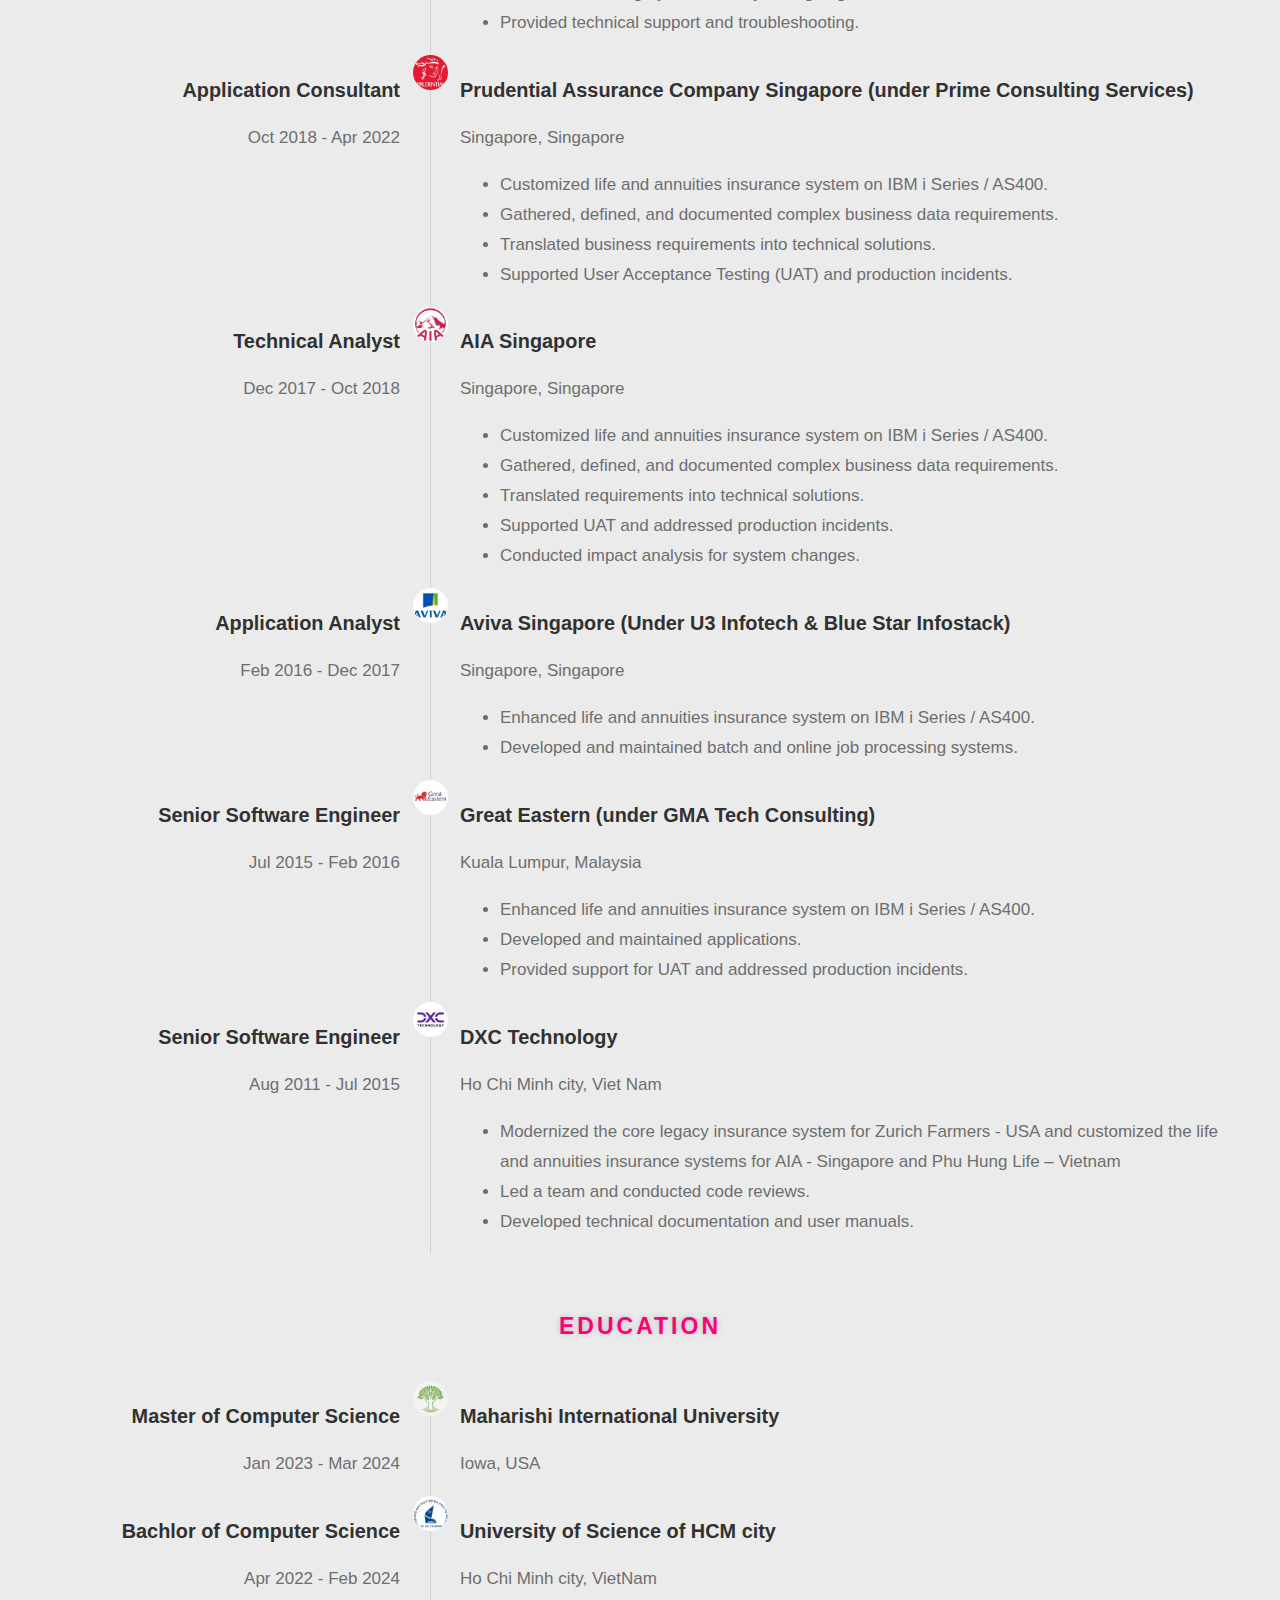
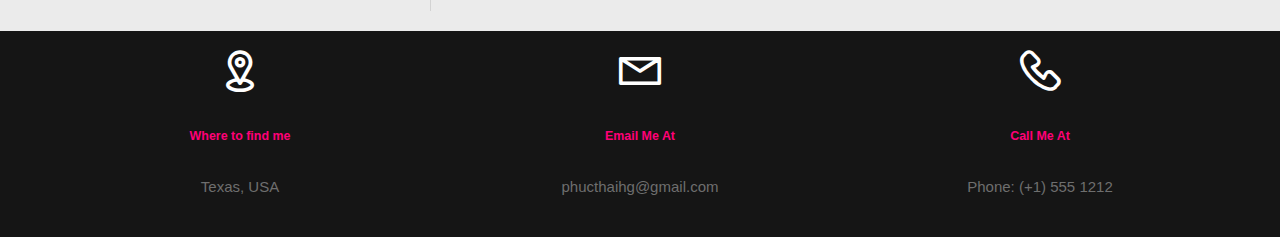
==== commit 74487872: "up" ====
--- a/index.html
+++ b/index.html
@@ -39,7 +39,7 @@
                 <div class="about-profile">
                     <h3>Profile</h3>
                     <div class="about-profile-details">
-                        <img src="avatar.jpeg" alt="Profile Picture" />
+                        <img src="images/avatar.jpeg" alt="Profile Picture" />
 
                         <p>I am a senior software engineer with over 14 years of experience in Insurance, Healthcare,
                             Banking,
@@ -99,7 +99,7 @@
                             <p>Mar 2024 - Present</p>
                         </div>
                         <div class="experience-card-icon">
-                            <img src="pnk.jpeg" />
+                            <img src="images/pnk.jpeg" />
                         </div>
                         <div class="experience-card-details">
                             <h3>PNK Connections</h3>
@@ -121,10 +121,10 @@
                             <p>Jan 2023 - Mar 2024 </p>
                         </div>
                         <div class="experience-card-icon">
-                            <img src="humana.jpeg" />
-                        </div>
-                        <div class="experience-card-details">
-                            <h3>Humana Inc</h3>
+                            <img src="images/humana.jpeg" />
+                        </div>
+                        <div class="experience-card-details">
+                            <h3>Humana Inc (under KForce Inc & Tanisha System Inc)</h3>
                             <p>Kentucky, USA</p>
                             <ul>
                                 <li>Led team under Agile and SCRUM methodologies.</li>
@@ -133,7 +133,105 @@
                                 <li>Provided technical support and troubleshooting.</li>
                             </ul>
                         </div>
-                    </div>
+                    </div> <!-- humana -->
+
+                    <div class="experience-card">
+                        <div class="experience-card-header">
+                            <h3>Application Consultant</h3>
+                            <p>Oct 2018 - Apr 2022</p>
+                        </div>
+                        <div class="experience-card-icon">
+                            <img src="images/pru.jpeg" />
+                        </div>
+                        <div class="experience-card-details">
+                            <h3>Prudential Assurance Company Singapore (under Prime Consulting Services)</h3>
+                            <p>Singapore, Singapore</p>
+                            <ul>
+                                <li>Customized life and annuities insurance system on IBM i Series / AS400.</li>
+                                <li>Gathered, defined, and documented complex business data requirements.</li>
+                                <li>Translated business requirements into technical solutions.</li>
+                                <li>Supported User Acceptance Testing (UAT) and production incidents.</li>
+                            </ul>
+                        </div>
+                    </div> <!-- Prudential -->
+
+                    <div class="experience-card">
+                        <div class="experience-card-header">
+                            <h3>Technical Analyst</h3>
+                            <p>Dec 2017 - Oct 2018</p>
+                        </div>
+                        <div class="experience-card-icon">
+                            <img src="images/aia.jpeg" />
+                        </div>
+                        <div class="experience-card-details">
+                            <h3>AIA Singapore</h3>
+                            <p>Singapore, Singapore</p>
+                            <ul>
+                                <li>Customized life and annuities insurance system on IBM i Series / AS400.</li>
+                                <li>Gathered, defined, and documented complex business data requirements.</li>
+                                <li>Translated requirements into technical solutions.</li>
+                                <li>Supported UAT and addressed production incidents.</li>
+                                <li>Conducted impact analysis for system changes.</li>
+                            </ul>
+                        </div>
+                    </div><!-- aia -->
+
+                    <div class="experience-card">
+                        <div class="experience-card-header">
+                            <h3>Application Analyst</h3>
+                            <p>Feb 2016 - Dec 2017</p>
+                        </div>
+                        <div class="experience-card-icon">
+                            <img src="images/aviva.jpeg" />
+                        </div>
+                        <div class="experience-card-details">
+                            <h3>Aviva Singapore (Under U3 Infotech & Blue Star Infostack) </h3>
+                            <p>Singapore, Singapore</p>
+                            <ul>
+                                <li>Enhanced life and annuities insurance system on IBM i Series / AS400.</li>
+                                <li>Developed and maintained batch and online job processing systems.</li>
+                            </ul>
+                        </div>
+                    </div> <!-- aviva -->
+
+                    <div class="experience-card">
+                        <div class="experience-card-header">
+                            <h3>Senior Software Engineer</h3>
+                            <p>Jul 2015 - Feb 2016</p>
+                        </div>
+                        <div class="experience-card-icon">
+                            <img src="images/ge.jpeg" />
+                        </div>
+                        <div class="experience-card-details">
+                            <h3>Great Eastern (under GMA Tech Consulting)</h3>
+                            <p>Kuala Lumpur, Malaysia</p>
+                            <ul>
+                                <li>Enhanced life and annuities insurance system on IBM i Series / AS400.</li>
+                                <li>Developed and maintained applications.</li>
+                                <li>Provided support for UAT and addressed production incidents.</li>
+                            </ul>
+                        </div>
+                    </div> <!-- great eastern -->
+
+                    <div class="experience-card">
+                        <div class="experience-card-header">
+                            <h3>Senior Software Engineer</h3>
+                            <p>Aug 2011 - Jul 2015</p>
+                        </div>
+                        <div class="experience-card-icon">
+                            <img src="images/dxc.jpeg" />
+                        </div>
+                        <div class="experience-card-details">
+                            <h3>DXC Technology</h3>
+                            <p>Ho Chi Minh city, Viet Nam</p>
+                            <ul>
+                                <li>Modernized the core legacy insurance system for Zurich Farmers - USA and customized the life and annuities insurance systems for AIA - Singapore and Phu Hung Life – Vietnam</li>
+                                <li>Led a team and conducted code reviews.</li>
+                                <li>Developed technical documentation and user manuals.</li>
+                            </ul>
+                        </div>
+                    </div> <!-- dxc -->
+
                 </div>
             </div>
         </section> <!-- experience -->
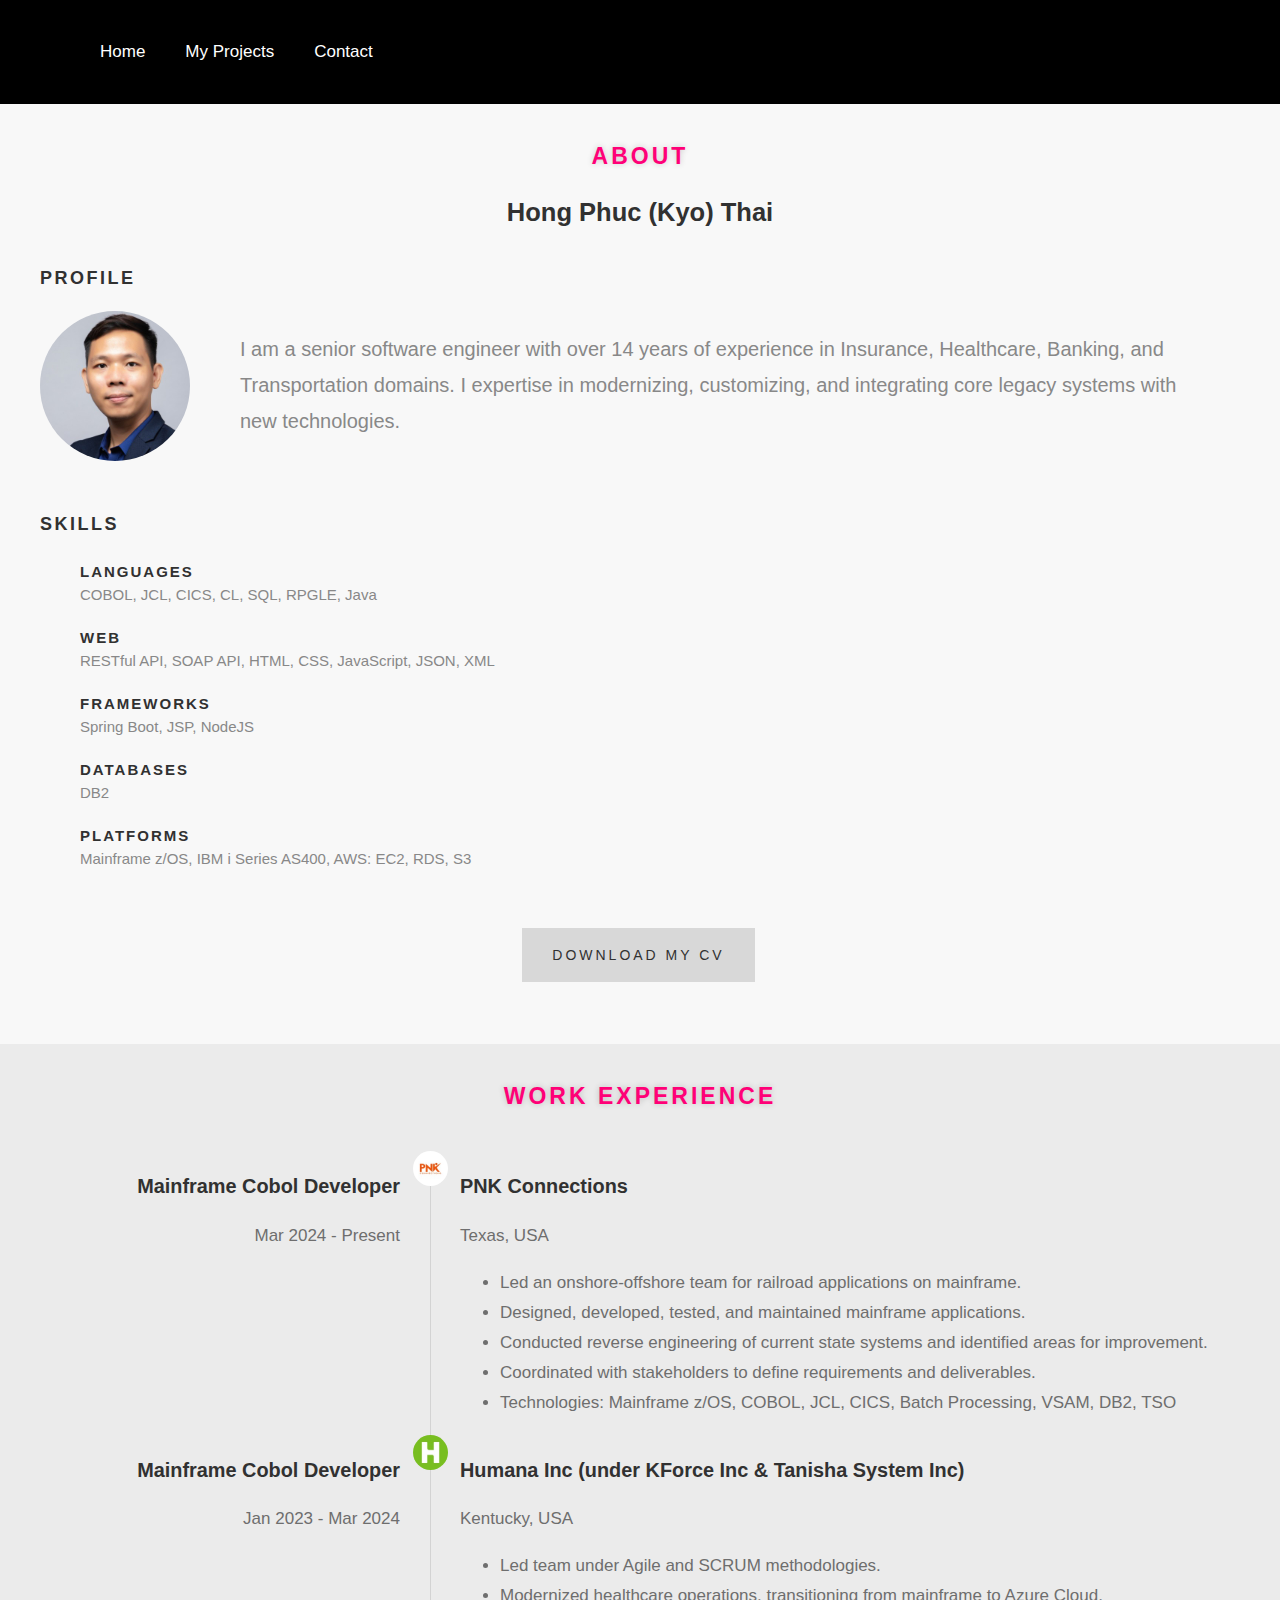
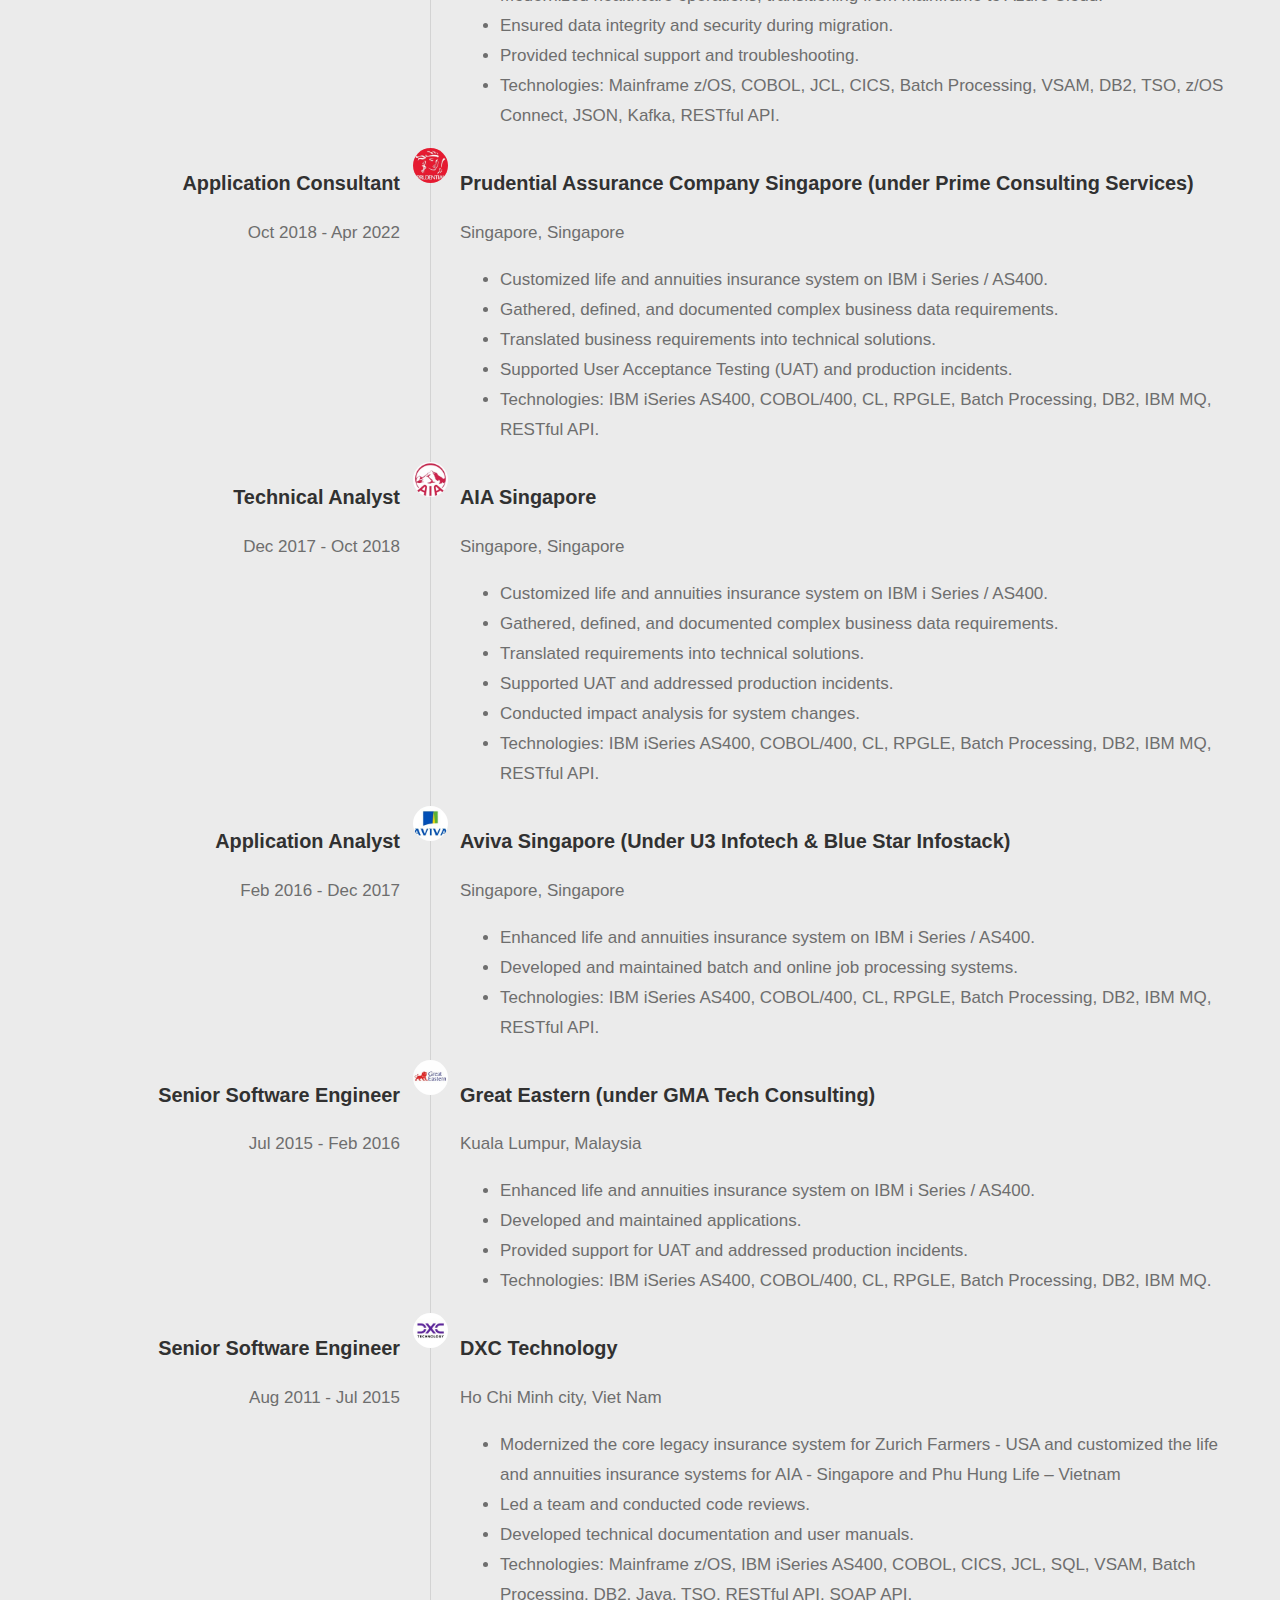
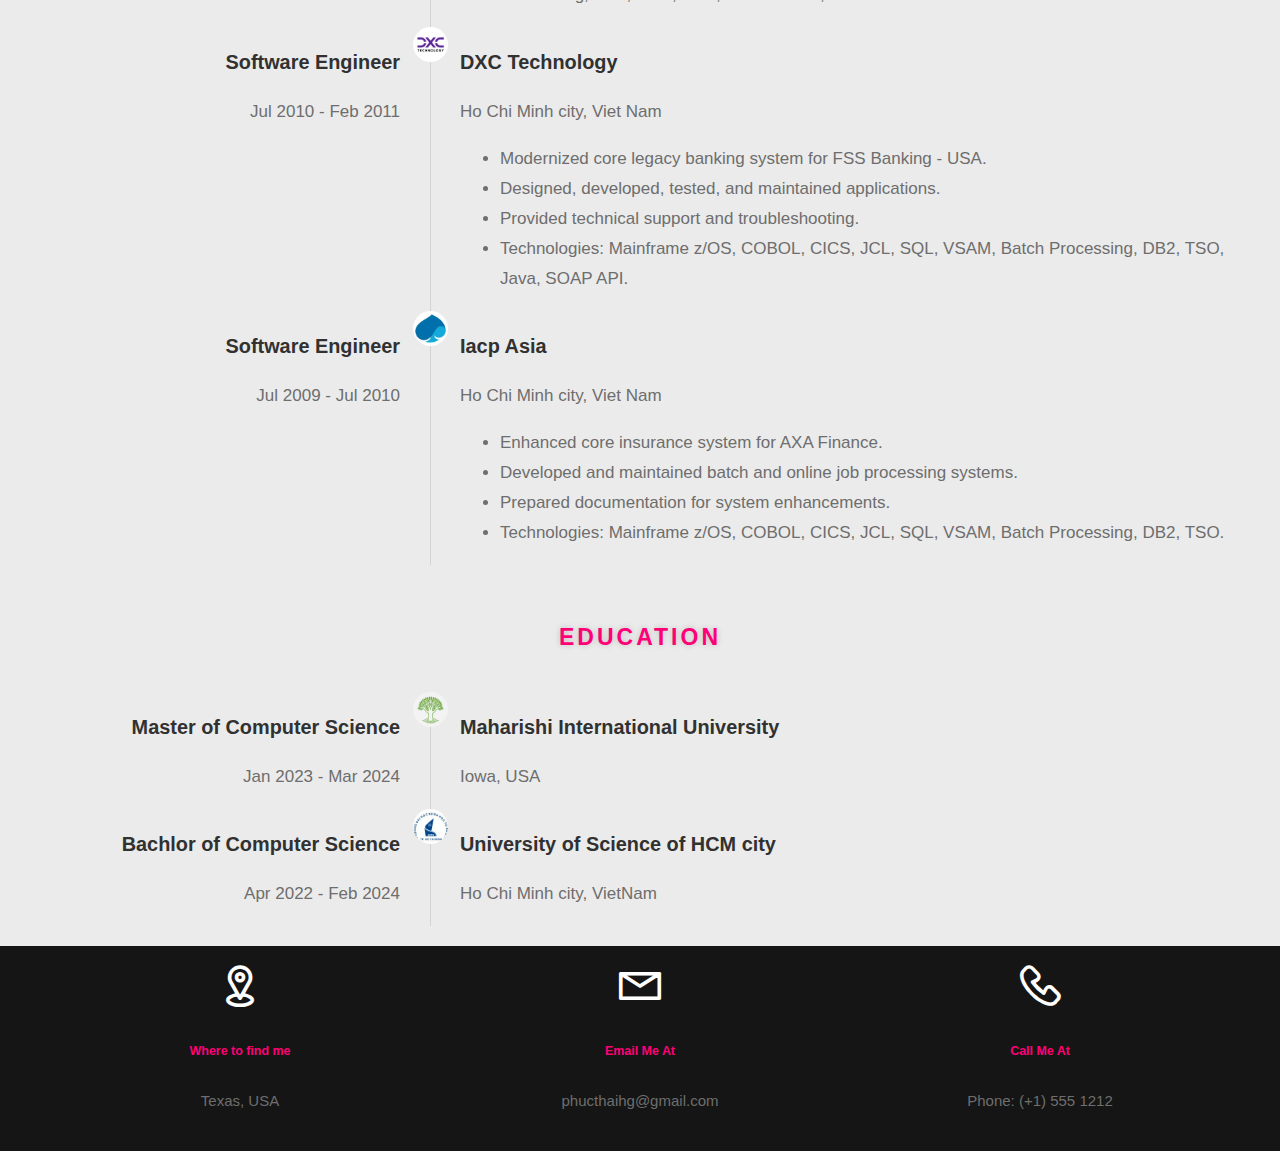
==== commit 396d9626: "up" ====
--- a/index.html
+++ b/index.html
@@ -42,13 +42,8 @@
                         <img src="images/avatar.jpeg" alt="Profile Picture" />
 
                         <p>I am a senior software engineer with over 14 years of experience in Insurance, Healthcare,
-                            Banking,
-                            and
-                            Transportation domains. I expertise in modernizing, customizing, and integrating core legacy
-                            systems
-                            with
-                            new
-                            technologies.</p>
+                            Banking, and Transportation domains. I expertise in modernizing, customizing, and integrating core legacy
+                            systems with new technologies.</p>
                     </div>
                 </div>
 
@@ -95,7 +90,7 @@
                 <div class="experience-content">
                     <div class="experience-card">
                         <div class="experience-card-header">
-                            <h3>Software Engineer</h3>
+                            <h3>Mainframe Cobol Developer</h3>
                             <p>Mar 2024 - Present</p>
                         </div>
                         <div class="experience-card-icon">
@@ -111,13 +106,14 @@
                                     improvement.
                                 </li>
                                 <li>Coordinated with stakeholders to define requirements and deliverables.</li>
-                            </ul>
-                        </div>
-                    </div>
-
-                    <div class="experience-card">
-                        <div class="experience-card-header">
-                            <h3>Software Engineer</h3>
+                                <li>Technologies: Mainframe z/OS, COBOL, JCL, CICS, Batch Processing, VSAM, DB2, TSO</li>
+                            </ul>
+                        </div>
+                    </div> <!-- pnk -->
+
+                    <div class="experience-card">
+                        <div class="experience-card-header">
+                            <h3>Mainframe Cobol Developer</h3>
                             <p>Jan 2023 - Mar 2024 </p>
                         </div>
                         <div class="experience-card-icon">
@@ -131,6 +127,7 @@
                                 <li>Modernized healthcare operations, transitioning from mainframe to Azure Cloud.</li>
                                 <li>Ensured data integrity and security during migration.</li>
                                 <li>Provided technical support and troubleshooting.</li>
+                                <li>Technologies: Mainframe z/OS, COBOL, JCL, CICS, Batch Processing, VSAM, DB2, TSO,  z/OS Connect, JSON, Kafka, RESTful API.</li>
                             </ul>
                         </div>
                     </div> <!-- humana -->
@@ -151,6 +148,7 @@
                                 <li>Gathered, defined, and documented complex business data requirements.</li>
                                 <li>Translated business requirements into technical solutions.</li>
                                 <li>Supported User Acceptance Testing (UAT) and production incidents.</li>
+                                <li>Technologies: IBM iSeries AS400, COBOL/400, CL, RPGLE, Batch Processing, DB2, IBM MQ, RESTful API.</li>
                             </ul>
                         </div>
                     </div> <!-- Prudential -->
@@ -172,6 +170,7 @@
                                 <li>Translated requirements into technical solutions.</li>
                                 <li>Supported UAT and addressed production incidents.</li>
                                 <li>Conducted impact analysis for system changes.</li>
+                                <li>Technologies: IBM iSeries AS400, COBOL/400, CL, RPGLE, Batch Processing, DB2, IBM MQ, RESTful API.</li>
                             </ul>
                         </div>
                     </div><!-- aia -->
@@ -190,6 +189,7 @@
                             <ul>
                                 <li>Enhanced life and annuities insurance system on IBM i Series / AS400.</li>
                                 <li>Developed and maintained batch and online job processing systems.</li>
+                                <li>Technologies: IBM iSeries AS400, COBOL/400, CL, RPGLE, Batch Processing, DB2, IBM MQ, RESTful API.</li>
                             </ul>
                         </div>
                     </div> <!-- aviva -->
@@ -209,6 +209,7 @@
                                 <li>Enhanced life and annuities insurance system on IBM i Series / AS400.</li>
                                 <li>Developed and maintained applications.</li>
                                 <li>Provided support for UAT and addressed production incidents.</li>
+                                <li>Technologies: IBM iSeries AS400, COBOL/400, CL, RPGLE, Batch Processing, DB2, IBM MQ.</li>
                             </ul>
                         </div>
                     </div> <!-- great eastern -->
@@ -228,9 +229,51 @@
                                 <li>Modernized the core legacy insurance system for Zurich Farmers - USA and customized the life and annuities insurance systems for AIA - Singapore and Phu Hung Life – Vietnam</li>
                                 <li>Led a team and conducted code reviews.</li>
                                 <li>Developed technical documentation and user manuals.</li>
-                            </ul>
-                        </div>
-                    </div> <!-- dxc -->
+                                <li>Technologies: Mainframe z/OS, IBM iSeries AS400, COBOL, CICS, JCL, SQL, VSAM, Batch Processing, DB2, Java, TSO, RESTful API, SOAP API.</li>
+                            </ul>
+                        </div>
+                    </div> <!-- dxc 1-->
+
+                    <div class="experience-card">
+                        <div class="experience-card-header">
+                            <h3>Software Engineer</h3>
+                            <p>Jul 2010 - Feb 2011</p>
+                        </div>
+                        <div class="experience-card-icon">
+                            <img src="images/dxc.jpeg" />
+                        </div>
+                        <div class="experience-card-details">
+                            <h3>DXC Technology</h3>
+                            <p>Ho Chi Minh city, Viet Nam</p>
+                            <ul>
+                                <li>Modernized core legacy banking system for FSS Banking - USA.</li>
+                                <li>Designed, developed, tested, and maintained applications.</li>
+                                <li>Provided technical support and troubleshooting.</li>
+                                <li>Technologies: Mainframe z/OS, COBOL, CICS, JCL, SQL, VSAM, Batch Processing, DB2, TSO, Java, SOAP API.</li>
+                            </ul>
+                        </div>
+                    </div> <!-- dxc 2-->
+
+                    <div class="experience-card">
+                        <div class="experience-card-header">
+                            <h3>Software Engineer</h3>
+                            <p>Jul 2009 - Jul 2010</p>
+                        </div>
+                        <div class="experience-card-icon">
+                            <img src="images/iacp.jpeg" />
+                        </div>
+
+                        <div class="experience-card-details">
+                            <h3>Iacp Asia</h3>
+                            <p>Ho Chi Minh city, Viet Nam</p>
+                            <ul>
+                                <li>Enhanced core insurance system for AXA Finance.</li>
+                                <li>Developed and maintained batch and online job processing systems.</li>
+                                <li>Prepared documentation for system enhancements.</li>
+                                <li>Technologies: Mainframe z/OS, COBOL, CICS, JCL, SQL, VSAM, Batch Processing, DB2, TSO.</li>
+                            </ul>
+                        </div>
+                    </div> <!-- iacp -->
 
                 </div>
             </div>
--- a/css/main.css
+++ b/css/main.css
@@ -76,7 +76,7 @@
     color: #313131;
     font-style: normal;
     text-rendering: optimizeLegibility;
-    margin-bottom: 2.1rem;
+    /*margin-bottom: 2.1rem;*/
 }
 
 h1 {
@@ -85,6 +85,7 @@
     letter-spacing: -.1rem;
 }
 
+/*
 h2 {
     margin-bottom: 1.2rem;
 }
@@ -92,6 +93,7 @@
 h3 {
     margin-bottom: 1.8rem;
 }
+*/
 
 .section-intro {
     max-width: 700px;
@@ -257,11 +259,10 @@
     text-align: left;
 }
 
-
 .experience-card-icon img {
     height: 3.5rem;
     width: 3.5rem;
-    line-height: 3.5rem;
+    /*line-height: 3.5rem;*/
     border-radius: 50%;
     text-align: center;
     color: #FFFFFF;
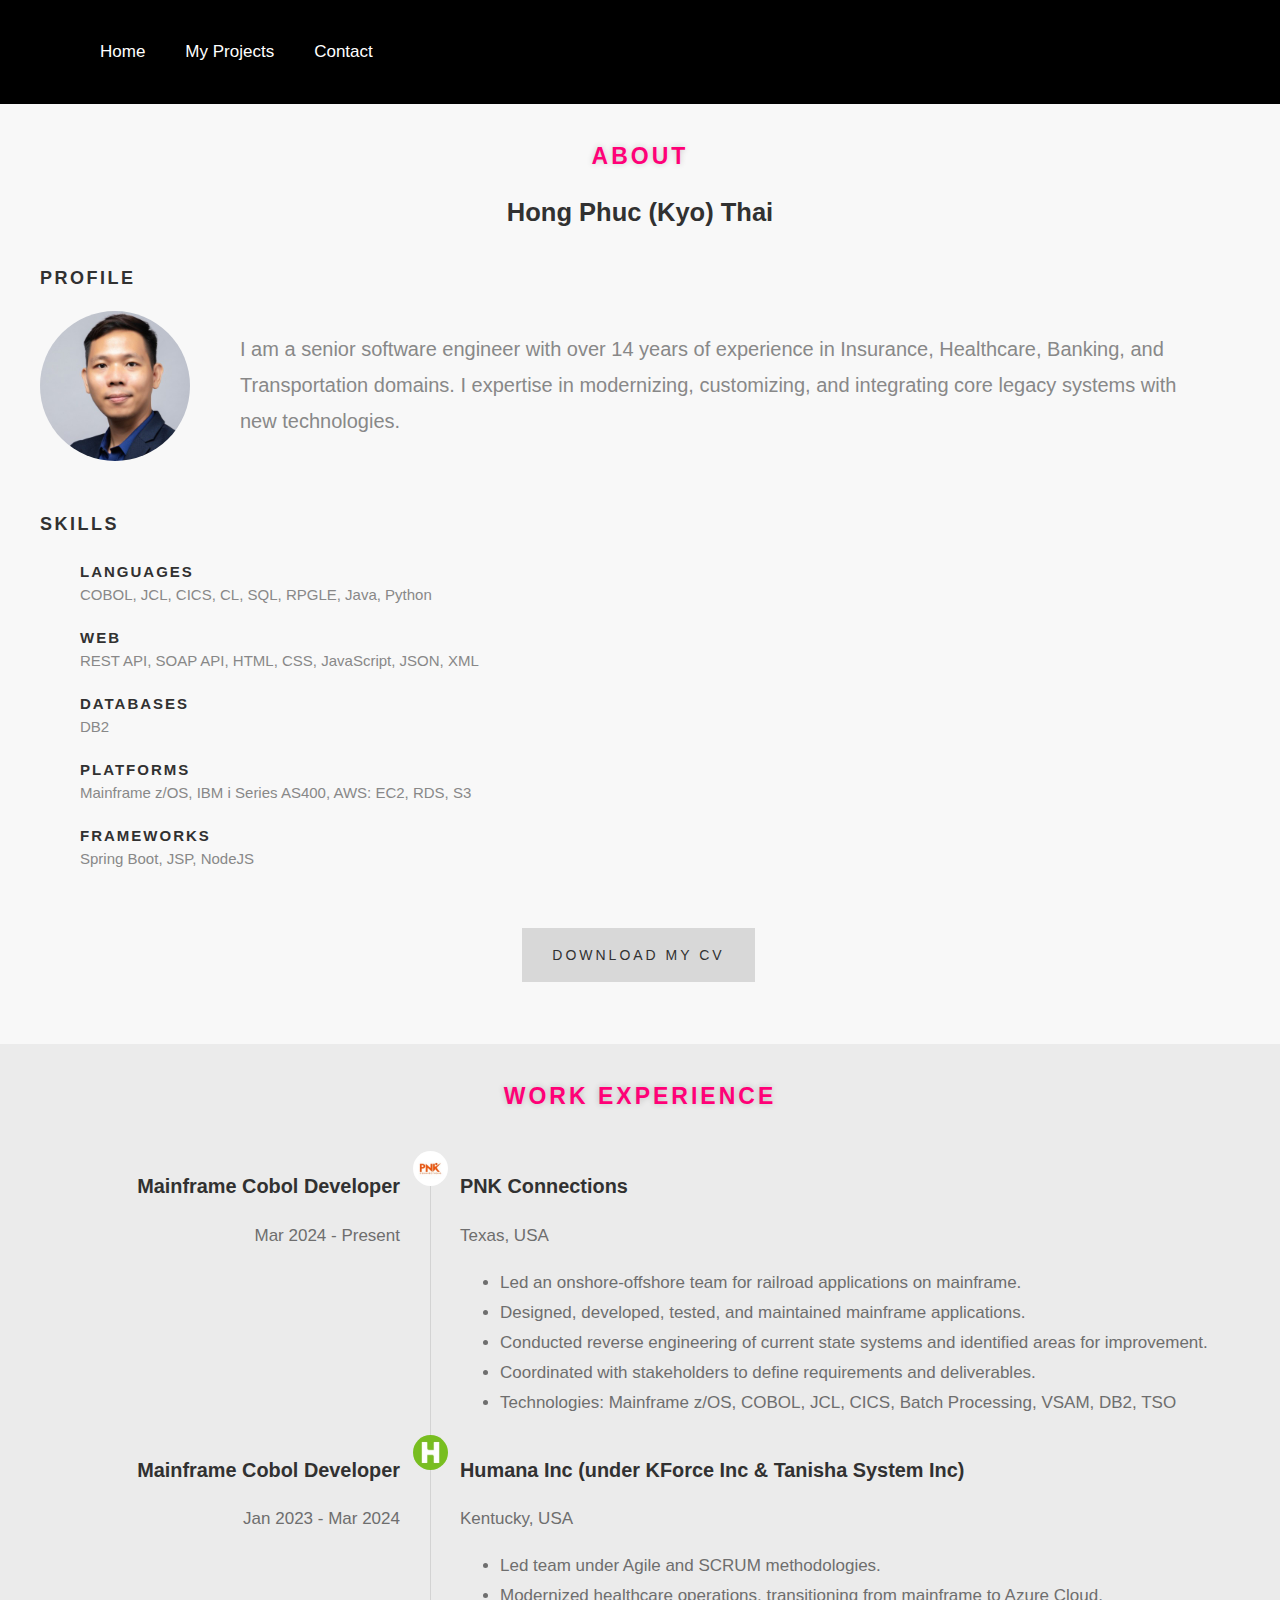
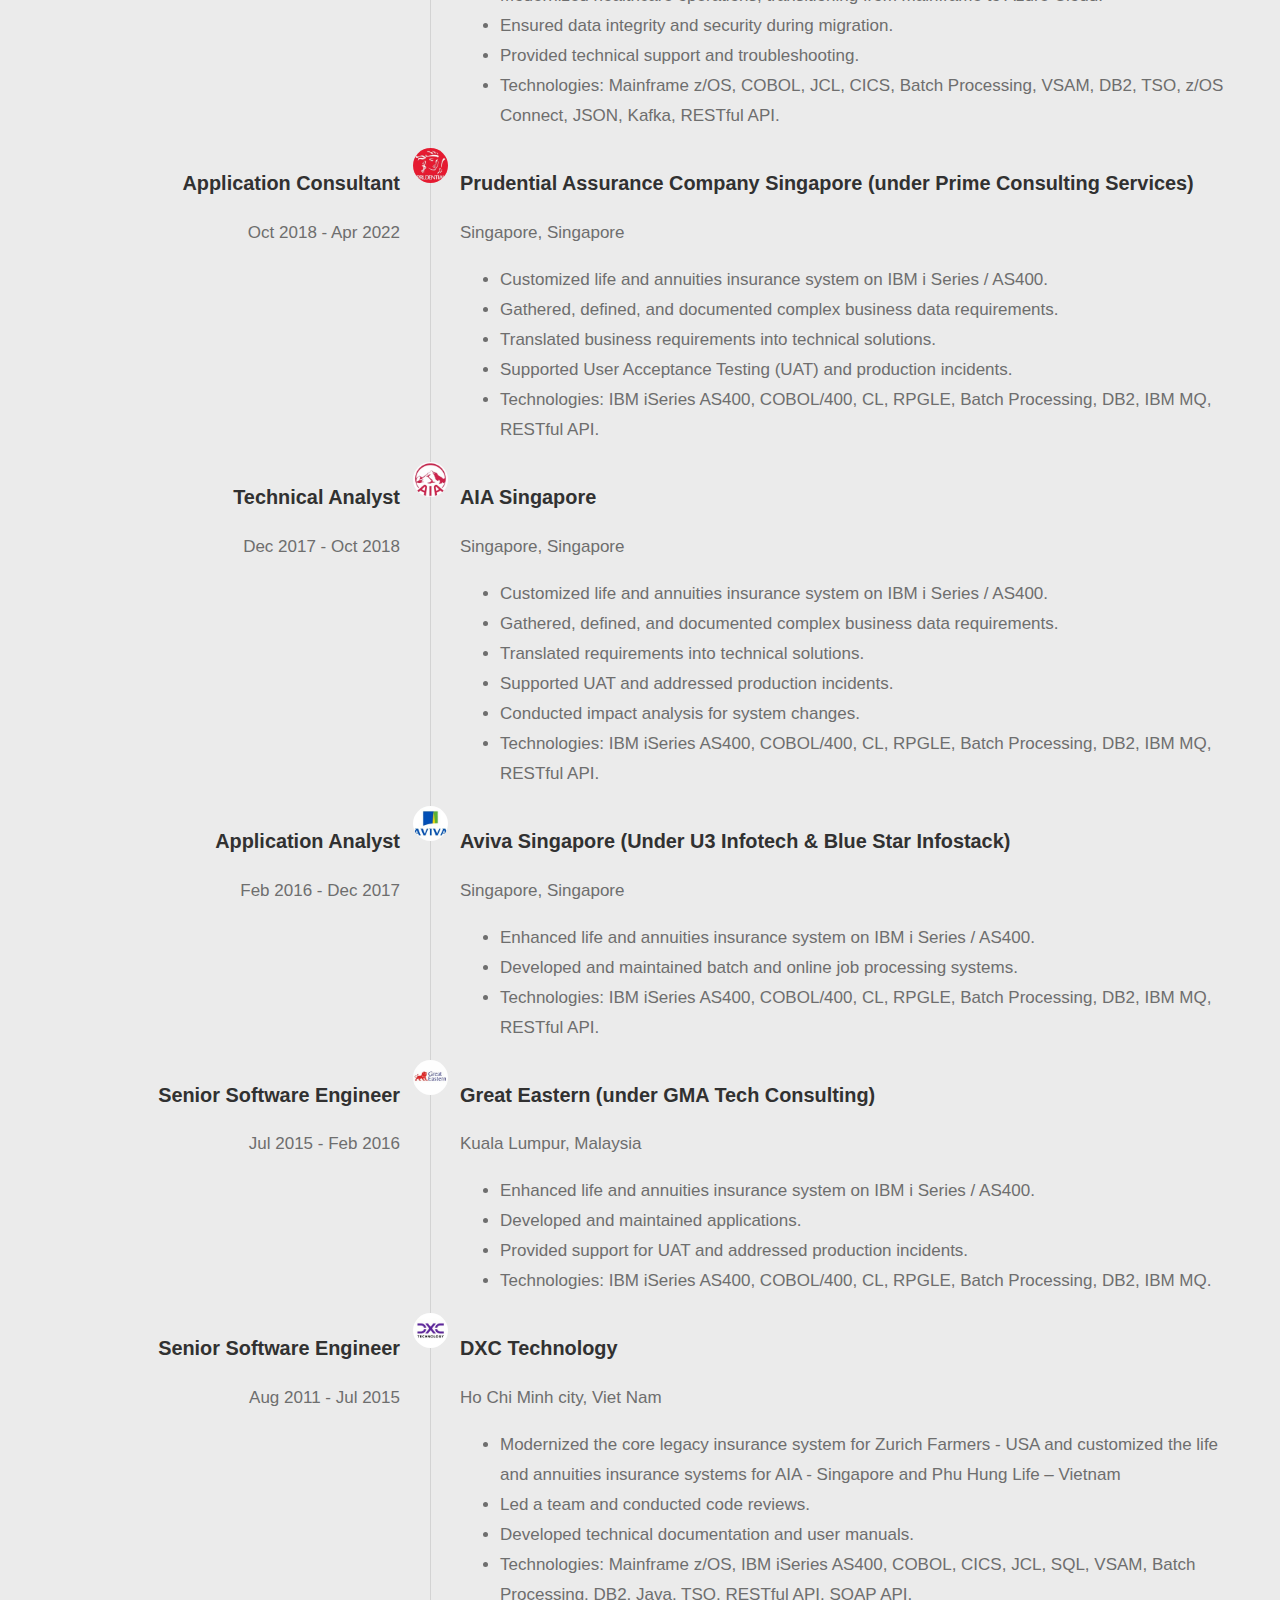
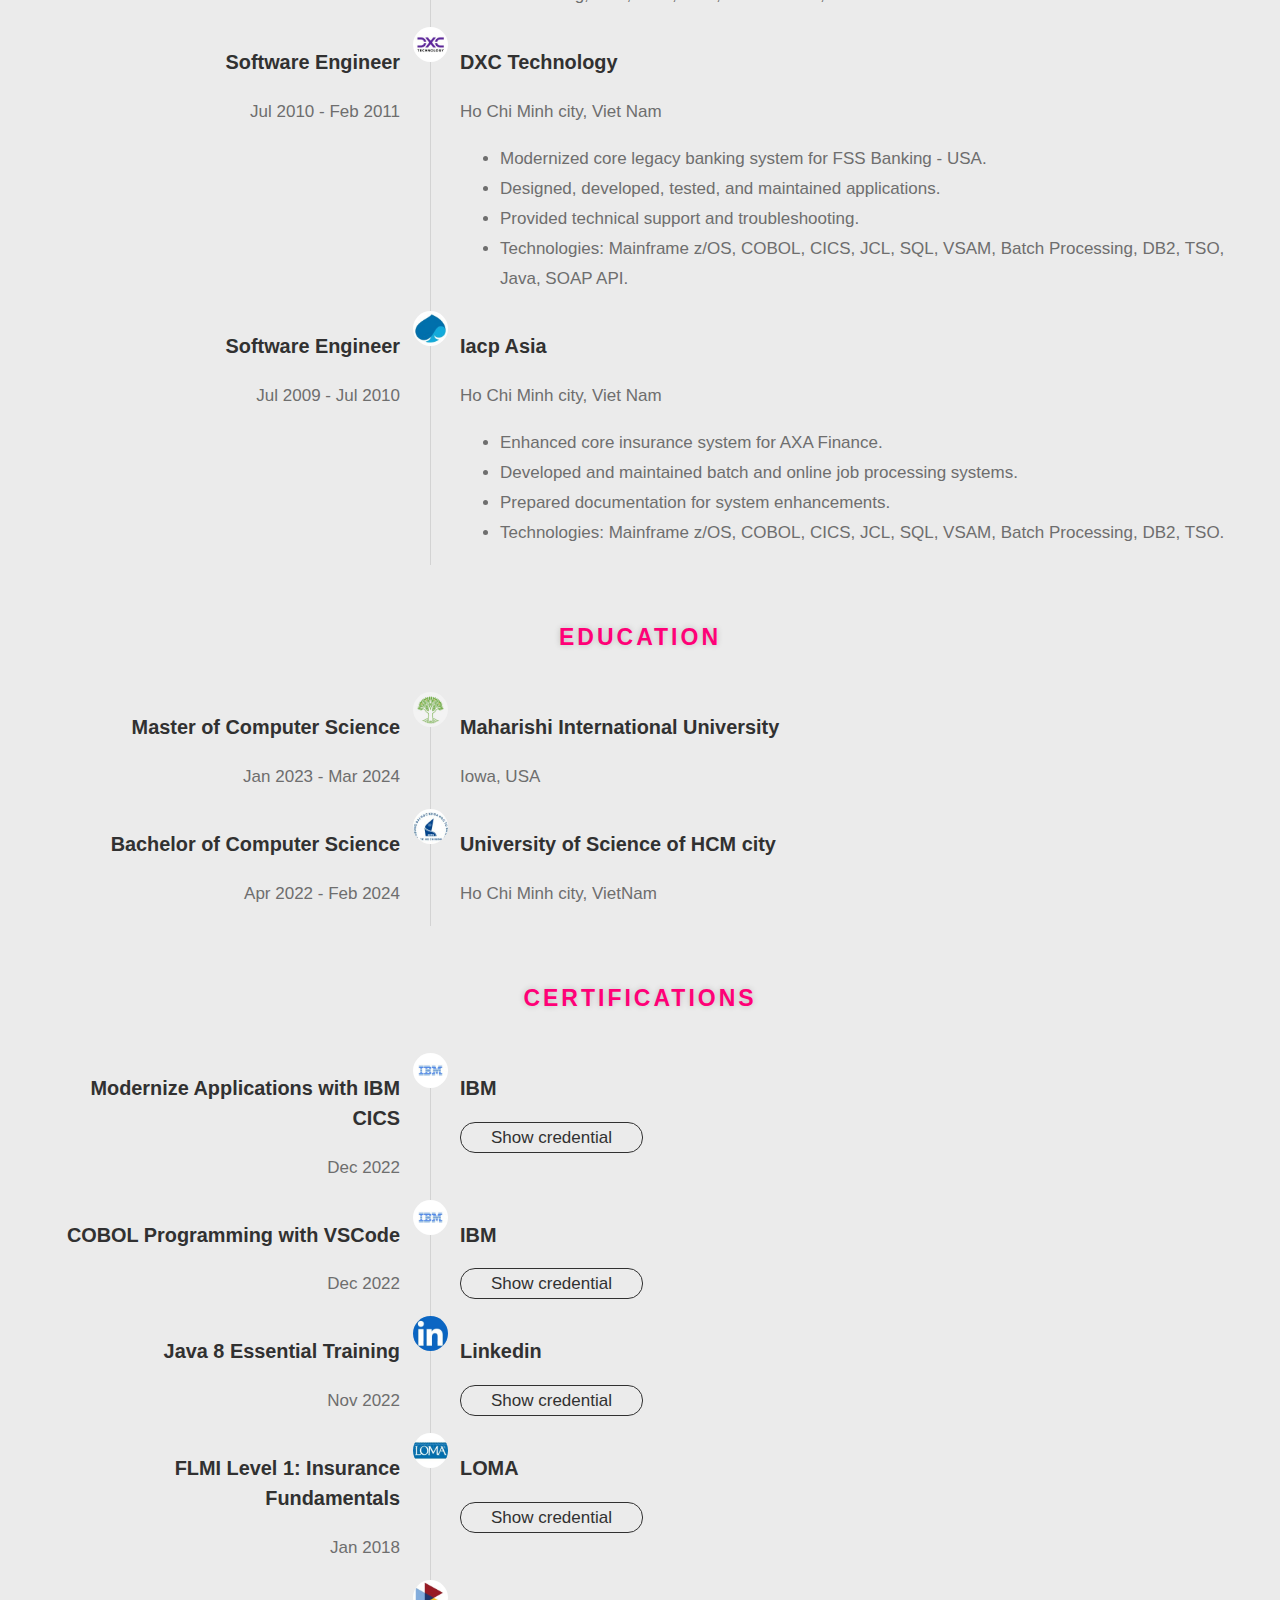
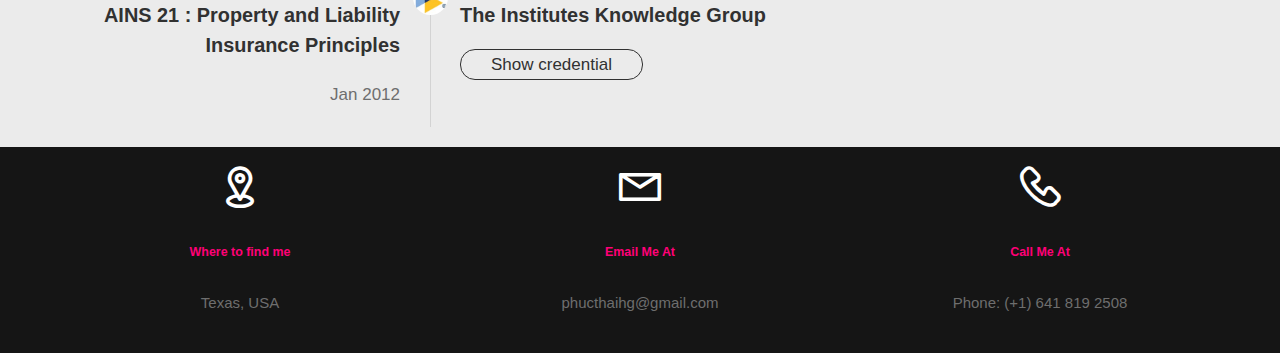
==== commit 0f75f3b8: "up" ====
--- a/index.html
+++ b/index.html
@@ -42,7 +42,8 @@
                         <img src="images/avatar.jpeg" alt="Profile Picture" />
 
                         <p>I am a senior software engineer with over 14 years of experience in Insurance, Healthcare,
-                            Banking, and Transportation domains. I expertise in modernizing, customizing, and integrating core legacy
+                            Banking, and Transportation domains. I expertise in modernizing, customizing, and
+                            integrating core legacy
                             systems with new technologies.</p>
                     </div>
                 </div>
@@ -53,15 +54,11 @@
                     <ul class="about-skills-list">
                         <li>
                             <strong>Languages</strong>
-                            <span>COBOL, JCL, CICS, CL, SQL, RPGLE, Java</span>
+                            <span>COBOL, JCL, CICS, CL, SQL, RPGLE, Java, Python</span>
                         </li>
                         <li>
                             <strong>Web</strong>
-                            <span>RESTful API, SOAP API, HTML, CSS, JavaScript, JSON, XML</span>
-                        </li>
-                        <li>
-                            <strong>Frameworks</strong>
-                            <span>Spring Boot, JSP, NodeJS</span>
+                            <span>REST API, SOAP API, HTML, CSS, JavaScript, JSON, XML</span>
                         </li>
                         <li>
                             <strong>Databases</strong>
@@ -71,12 +68,16 @@
                             <strong>Platforms</strong>
                             <span>Mainframe z/OS, IBM i Series AS400, AWS: EC2, RDS, S3</span>
                         </li>
+                        <li>
+                            <strong>Frameworks</strong>
+                            <span>Spring Boot, JSP, NodeJS</span>
+                        </li>
                     </ul>
                 </div>
 
                 <!-- about resume div -->
                 <div class="about-resume">
-                    <a href="#" title="Download CV" class="button button-primary">Download My CV</a>
+                    <a href="docs/Hong Phuc Thai_Resume.doc" title="Download CV" class="button-solid">Download My CV</a>
                 </div>
             </div>
         </section>
@@ -106,7 +107,8 @@
                                     improvement.
                                 </li>
                                 <li>Coordinated with stakeholders to define requirements and deliverables.</li>
-                                <li>Technologies: Mainframe z/OS, COBOL, JCL, CICS, Batch Processing, VSAM, DB2, TSO</li>
+                                <li>Technologies: Mainframe z/OS, COBOL, JCL, CICS, Batch Processing, VSAM, DB2, TSO
+                                </li>
                             </ul>
                         </div>
                     </div> <!-- pnk -->
@@ -127,7 +129,8 @@
                                 <li>Modernized healthcare operations, transitioning from mainframe to Azure Cloud.</li>
                                 <li>Ensured data integrity and security during migration.</li>
                                 <li>Provided technical support and troubleshooting.</li>
-                                <li>Technologies: Mainframe z/OS, COBOL, JCL, CICS, Batch Processing, VSAM, DB2, TSO,  z/OS Connect, JSON, Kafka, RESTful API.</li>
+                                <li>Technologies: Mainframe z/OS, COBOL, JCL, CICS, Batch Processing, VSAM, DB2, TSO,
+                                    z/OS Connect, JSON, Kafka, RESTful API.</li>
                             </ul>
                         </div>
                     </div> <!-- humana -->
@@ -148,7 +151,8 @@
                                 <li>Gathered, defined, and documented complex business data requirements.</li>
                                 <li>Translated business requirements into technical solutions.</li>
                                 <li>Supported User Acceptance Testing (UAT) and production incidents.</li>
-                                <li>Technologies: IBM iSeries AS400, COBOL/400, CL, RPGLE, Batch Processing, DB2, IBM MQ, RESTful API.</li>
+                                <li>Technologies: IBM iSeries AS400, COBOL/400, CL, RPGLE, Batch Processing, DB2, IBM
+                                    MQ, RESTful API.</li>
                             </ul>
                         </div>
                     </div> <!-- Prudential -->
@@ -170,7 +174,8 @@
                                 <li>Translated requirements into technical solutions.</li>
                                 <li>Supported UAT and addressed production incidents.</li>
                                 <li>Conducted impact analysis for system changes.</li>
-                                <li>Technologies: IBM iSeries AS400, COBOL/400, CL, RPGLE, Batch Processing, DB2, IBM MQ, RESTful API.</li>
+                                <li>Technologies: IBM iSeries AS400, COBOL/400, CL, RPGLE, Batch Processing, DB2, IBM
+                                    MQ, RESTful API.</li>
                             </ul>
                         </div>
                     </div><!-- aia -->
@@ -189,7 +194,8 @@
                             <ul>
                                 <li>Enhanced life and annuities insurance system on IBM i Series / AS400.</li>
                                 <li>Developed and maintained batch and online job processing systems.</li>
-                                <li>Technologies: IBM iSeries AS400, COBOL/400, CL, RPGLE, Batch Processing, DB2, IBM MQ, RESTful API.</li>
+                                <li>Technologies: IBM iSeries AS400, COBOL/400, CL, RPGLE, Batch Processing, DB2, IBM
+                                    MQ, RESTful API.</li>
                             </ul>
                         </div>
                     </div> <!-- aviva -->
@@ -209,7 +215,8 @@
                                 <li>Enhanced life and annuities insurance system on IBM i Series / AS400.</li>
                                 <li>Developed and maintained applications.</li>
                                 <li>Provided support for UAT and addressed production incidents.</li>
-                                <li>Technologies: IBM iSeries AS400, COBOL/400, CL, RPGLE, Batch Processing, DB2, IBM MQ.</li>
+                                <li>Technologies: IBM iSeries AS400, COBOL/400, CL, RPGLE, Batch Processing, DB2, IBM
+                                    MQ.</li>
                             </ul>
                         </div>
                     </div> <!-- great eastern -->
@@ -226,10 +233,13 @@
                             <h3>DXC Technology</h3>
                             <p>Ho Chi Minh city, Viet Nam</p>
                             <ul>
-                                <li>Modernized the core legacy insurance system for Zurich Farmers - USA and customized the life and annuities insurance systems for AIA - Singapore and Phu Hung Life – Vietnam</li>
+                                <li>Modernized the core legacy insurance system for Zurich Farmers - USA and customized
+                                    the life and annuities insurance systems for AIA - Singapore and Phu Hung Life –
+                                    Vietnam</li>
                                 <li>Led a team and conducted code reviews.</li>
                                 <li>Developed technical documentation and user manuals.</li>
-                                <li>Technologies: Mainframe z/OS, IBM iSeries AS400, COBOL, CICS, JCL, SQL, VSAM, Batch Processing, DB2, Java, TSO, RESTful API, SOAP API.</li>
+                                <li>Technologies: Mainframe z/OS, IBM iSeries AS400, COBOL, CICS, JCL, SQL, VSAM, Batch
+                                    Processing, DB2, Java, TSO, RESTful API, SOAP API.</li>
                             </ul>
                         </div>
                     </div> <!-- dxc 1-->
@@ -249,7 +259,8 @@
                                 <li>Modernized core legacy banking system for FSS Banking - USA.</li>
                                 <li>Designed, developed, tested, and maintained applications.</li>
                                 <li>Provided technical support and troubleshooting.</li>
-                                <li>Technologies: Mainframe z/OS, COBOL, CICS, JCL, SQL, VSAM, Batch Processing, DB2, TSO, Java, SOAP API.</li>
+                                <li>Technologies: Mainframe z/OS, COBOL, CICS, JCL, SQL, VSAM, Batch Processing, DB2,
+                                    TSO, Java, SOAP API.</li>
                             </ul>
                         </div>
                     </div> <!-- dxc 2-->
@@ -270,7 +281,8 @@
                                 <li>Enhanced core insurance system for AXA Finance.</li>
                                 <li>Developed and maintained batch and online job processing systems.</li>
                                 <li>Prepared documentation for system enhancements.</li>
-                                <li>Technologies: Mainframe z/OS, COBOL, CICS, JCL, SQL, VSAM, Batch Processing, DB2, TSO.</li>
+                                <li>Technologies: Mainframe z/OS, COBOL, CICS, JCL, SQL, VSAM, Batch Processing, DB2,
+                                    TSO.</li>
                             </ul>
                         </div>
                     </div> <!-- iacp -->
@@ -292,7 +304,7 @@
                             <p>Jan 2023 - Mar 2024 </p>
                         </div>
                         <div class="experience-card-icon">
-                            <img src="miu.jpeg" />
+                            <img src="images/miu.jpeg" />
                         </div>
                         <div class="experience-card-details">
                             <h3>Maharishi International University</h3>
@@ -302,11 +314,11 @@
 
                     <div class="experience-card">
                         <div class="experience-card-header">
-                            <h3>Bachlor of Computer Science</h3>
+                            <h3>Bachelor of Computer Science</h3>
                             <p>Apr 2022 - Feb 2024</p>
                         </div>
                         <div class="experience-card-icon">
-                            <img src="vnuhcm.jpeg" />
+                            <img src="images/vnuhcm.jpeg" />
                         </div>
                         <div class="experience-card-details">
                             <h3>University of Science of HCM city</h3>
@@ -316,6 +328,87 @@
                 </div>
             </div>
         </section> <!-- education -->
+
+        <section id="certifications">
+            <div class="row">
+                <div class="section-intro">
+                    <h1>Certifications</h1>
+                </div>
+
+                <div class="experience-content">
+                    <div class="experience-card">
+                        <div class="experience-card-header">
+                            <h3>Modernize Applications with IBM CICS</h3>
+                            <p>Dec 2022</p>
+                        </div>
+                        <div class="experience-card-icon">
+                            <img src="images/ibm_logo.jpeg" />
+                        </div>
+                        <div class="experience-card-details">
+                            <h3>IBM</h3>
+                            <p><a href="https://www.credly.com/badges/9e465a0a-884f-4419-abcb-13a6667c847f/linked_in_profile" class="button-stroke">Show credential</a></p>
+                        </div>
+                    </div> <!-- CICS -->
+
+                    <div class="experience-card">
+                        <div class="experience-card-header">
+                            <h3>COBOL Programming with VSCode</h3>
+                            <p>Dec 2022</p>
+                        </div>
+                        <div class="experience-card-icon">
+                            <img src="images/ibm_logo.jpeg" />
+                        </div>
+                        <div class="experience-card-details">
+                            <h3>IBM</h3>
+                            <p><a href="https://www.credly.com/badges/db8e7d11-5c58-4871-9a80-fc019cdd3529/linked_in_profile" class="button-stroke">Show credential</a></p>
+                        </div>
+                    </div> <!--VS Code-->
+
+                    <div class="experience-card">
+                        <div class="experience-card-header">
+                            <h3>Java 8 Essential Training</h3>
+                            <p>Nov 2022</p>
+                        </div>
+                        <div class="experience-card-icon">
+                            <img src="images/linkedin_logo.jpeg" />
+                        </div>
+                        <div class="experience-card-details">
+                            <h3>Linkedin</h3>
+                            <p><a href="https://www.linkedin.com/learning/certificates/986c96c8b09199d2a88e1b27a7e23fed4002cc38e047f0d909f0a3100a8156c3?lipi=urn%3Ali%3Apage%3Ad_flagship3_profile_view_base_certifications_details%3BT2M9HBlDSRS6cYLdRaqs0g%3D%3D" class="button-stroke">Show credential</a></p>
+                        </div>
+                    </div> <!--Java 8-->
+
+                    <div class="experience-card">
+                        <div class="experience-card-header">
+                            <h3>FLMI Level 1: Insurance Fundamentals</h3>
+                            <p>Jan 2018</p>
+                        </div>
+                        <div class="experience-card-icon">
+                            <img src="images/loma_logo.jpeg" />
+                        </div>
+                        <div class="experience-card-details">
+                            <h3>LOMA</h3>
+                            <p><a href="docs/FLMI 1 Insurance Fundamentals.pdf" class="button-stroke">Show credential</a></p>
+                        </div>
+                    </div> <!--LOMA-->
+
+                    <div class="experience-card">
+                        <div class="experience-card-header">
+                            <h3>AINS 21 : Property and Liability Insurance Principles</h3>
+                            <p>Jan 2012</p>
+                        </div>
+                        <div class="experience-card-icon">
+                            <img src="images/ains.jpeg" />
+                        </div>
+                        <div class="experience-card-details">
+                            <h3>The Institutes Knowledge Group</h3>
+                            <p><a href="docs/Thai Hong Phuc_INS21.jpg" class="button-stroke">Show credential</a></p>
+                        </div>
+                    </div> <!--AINS-->
+
+                </div>
+            </div>
+        </section> <!-- certifications -->
 
     </main>
 
@@ -355,7 +448,7 @@
 
                     <h5>Call Me At</h5>
 
-                    <p>Phone: (+1) 555 1212</p>
+                    <p>Phone: (+1) 641 819 2508</p>
 
                 </div>
 
--- a/css/main.css
+++ b/css/main.css
@@ -39,6 +39,10 @@
 }
 
 #education {
+    background: #ebebeb;
+}
+
+#certifications {
     background: #ebebeb;
 }
 
@@ -114,101 +118,21 @@
     margin-bottom: 0;
 }
 
-/**
- * header
- * -------------------------------------------------------------------
- */
-
-/* nav */
-.navbar-links {
-	background: #000000;
-    list-style: none;
-    display: flex;
-    align-items: center;
-}
-
-
-.navbar-links li a {
-	color: #FFFFFF;
-	text-decoration: none;
-    padding: 8px 20px;
-    transition: background-color 0.3s ease;
-}
-
-.navbar-links li a:hover {
-    background-color: #FF0077;
-    border-radius: 4px;
-}
-/**
- * about section
- * -------------------------------------------------------------------
- */
-
-/* about profile div */
-.about-profile,
-.about-skills,
-.about-resume{
-    padding-bottom: 3rem;
-}
-.about-profile h3,
-.about-skills h3 {
-    font-size: 1.8rem;
-    text-transform: uppercase;
-    letter-spacing: .25rem;
-}
-
-.about-profile-details {
-    display: flex;
-    flex-direction: row;
-}
-
-.about-profile-details img {
-    width: 150px;
-    height: 150px;
-    border-radius: 50%;
-}
-
-.about-profile-details p {
-    font-size: 2rem;
-    line-height: 1.8;
-    color: #888888;
-    padding-left: 5rem;
-    padding-right: 5rem;
-}
-
-/* about-skills div */
-.about-skills-list {
-    list-style: none;
-    margin-left: 0;
-}
-
-.about-skills-list li {
-    display: flex;
-    flex-direction: column;
-    padding: 0 0 1.5rem 0;
-    margin-bottom: .6rem;
-}
-
-.about-skills-list li strong {
+.button-stroke {
+    background: transparent !important;
     color: #313131;
-    text-transform: uppercase;
-    letter-spacing: .2rem;
-    font-size: 1.5rem;
-    line-height: 3rem;
-}
-
-.about-skills-list li span {
-    color: #888888;
-    font-size: 1.5rem;
-    line-height: 1;
-}
-
-/* about-resume div */
-.about-resume {
-    text-align: center;
-}
-
-.about-resume .button {
+    border: 1px solid #313131;
+    border-radius: 15px;
+    padding: 0.5rem 3rem;
+    margin: 0 .3rem 1.2rem 0;
+}
+
+.button-stroke:hover {
+    color: #FF0077;
+    border: 1px solid #FF0077;
+}
+
+.button-solid {
     font-size: 1.4rem;
     text-transform: uppercase;
     letter-spacing: .3rem;
@@ -227,9 +151,103 @@
     transition: all 0.3s ease-in-out;
 }
 
-.about-resume .button:hover {
+.button-solid:hover {
     background-color: #FF0077;
     border-radius: 4px;
+}
+
+/**
+ * header
+ * -------------------------------------------------------------------
+ */
+
+/* nav */
+.navbar-links {
+	background: #000000;
+    list-style: none;
+    display: flex;
+    align-items: center;
+}
+
+
+.navbar-links li a {
+	color: #FFFFFF;
+	text-decoration: none;
+    padding: 8px 20px;
+    transition: background-color 0.3s ease;
+}
+
+.navbar-links li a:hover {
+    background-color: #FF0077;
+    border-radius: 4px;
+}
+/**
+ * about section
+ * -------------------------------------------------------------------
+ */
+
+/* about profile div */
+.about-profile,
+.about-skills,
+.about-resume{
+    padding-bottom: 3rem;
+}
+.about-profile h3,
+.about-skills h3 {
+    font-size: 1.8rem;
+    text-transform: uppercase;
+    letter-spacing: .25rem;
+}
+
+.about-profile-details {
+    display: flex;
+    flex-direction: row;
+}
+
+.about-profile-details img {
+    width: 150px;
+    height: 150px;
+    border-radius: 50%;
+}
+
+.about-profile-details p {
+    font-size: 2rem;
+    line-height: 1.8;
+    color: #888888;
+    padding-left: 5rem;
+    padding-right: 5rem;
+}
+
+/* about-skills div */
+.about-skills-list {
+    list-style: none;
+    margin-left: 0;
+}
+
+.about-skills-list li {
+    display: flex;
+    flex-direction: column;
+    padding: 0 0 1.5rem 0;
+    margin-bottom: .6rem;
+}
+
+.about-skills-list li strong {
+    color: #313131;
+    text-transform: uppercase;
+    letter-spacing: .2rem;
+    font-size: 1.5rem;
+    line-height: 3rem;
+}
+
+.about-skills-list li span {
+    color: #888888;
+    font-size: 1.5rem;
+    line-height: 1;
+}
+
+/* about-resume div */
+.about-resume {
+    text-align: center;
 }
 
 /**
@@ -280,6 +298,19 @@
     background-color: rgba(0, 0, 0, 0.1);
 }
 
+.experience-card:hover {
+    background-color: #f8f8f8;
+}
+
+.experience-card-details a {
+	text-decoration: none;
+}
+
+.experience-card-details a:hover {
+    color: #FF0077;
+}
+
+
 /**
  * footer
  * -------------------------------------------------------------------
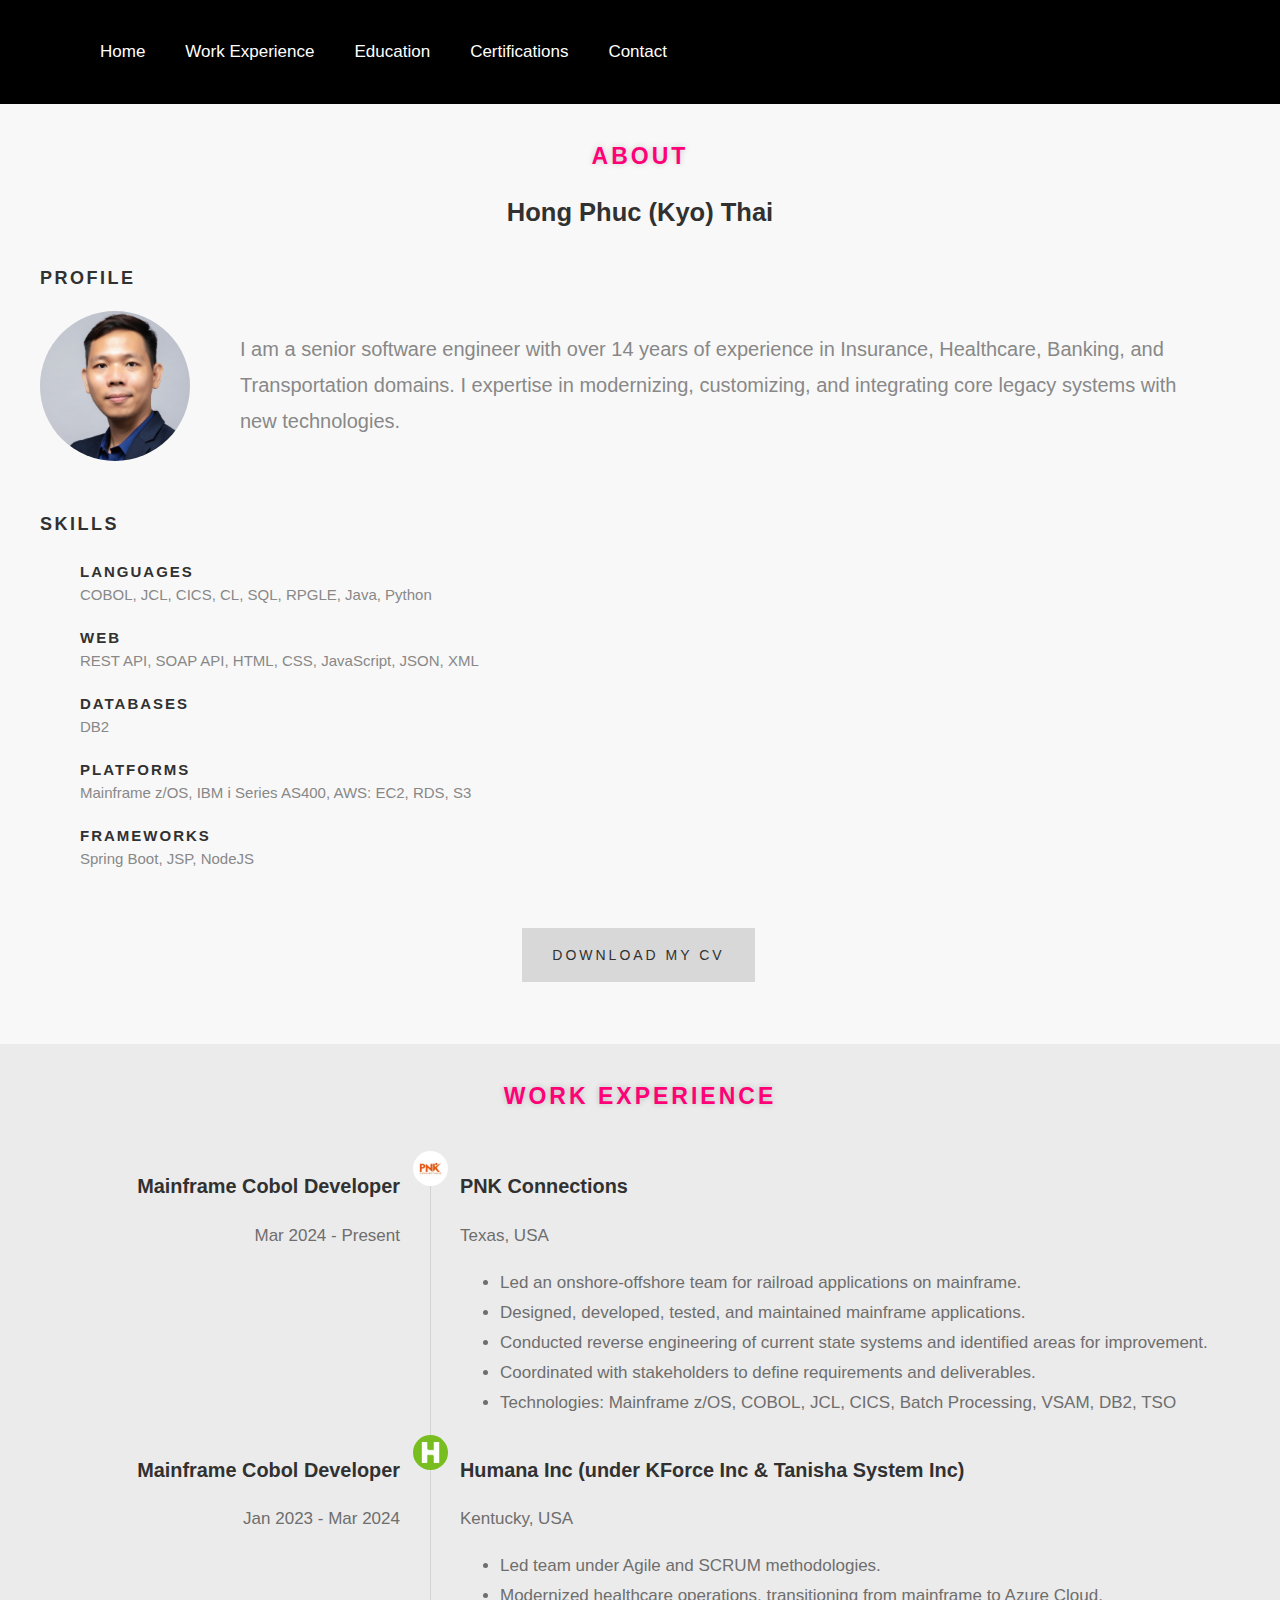
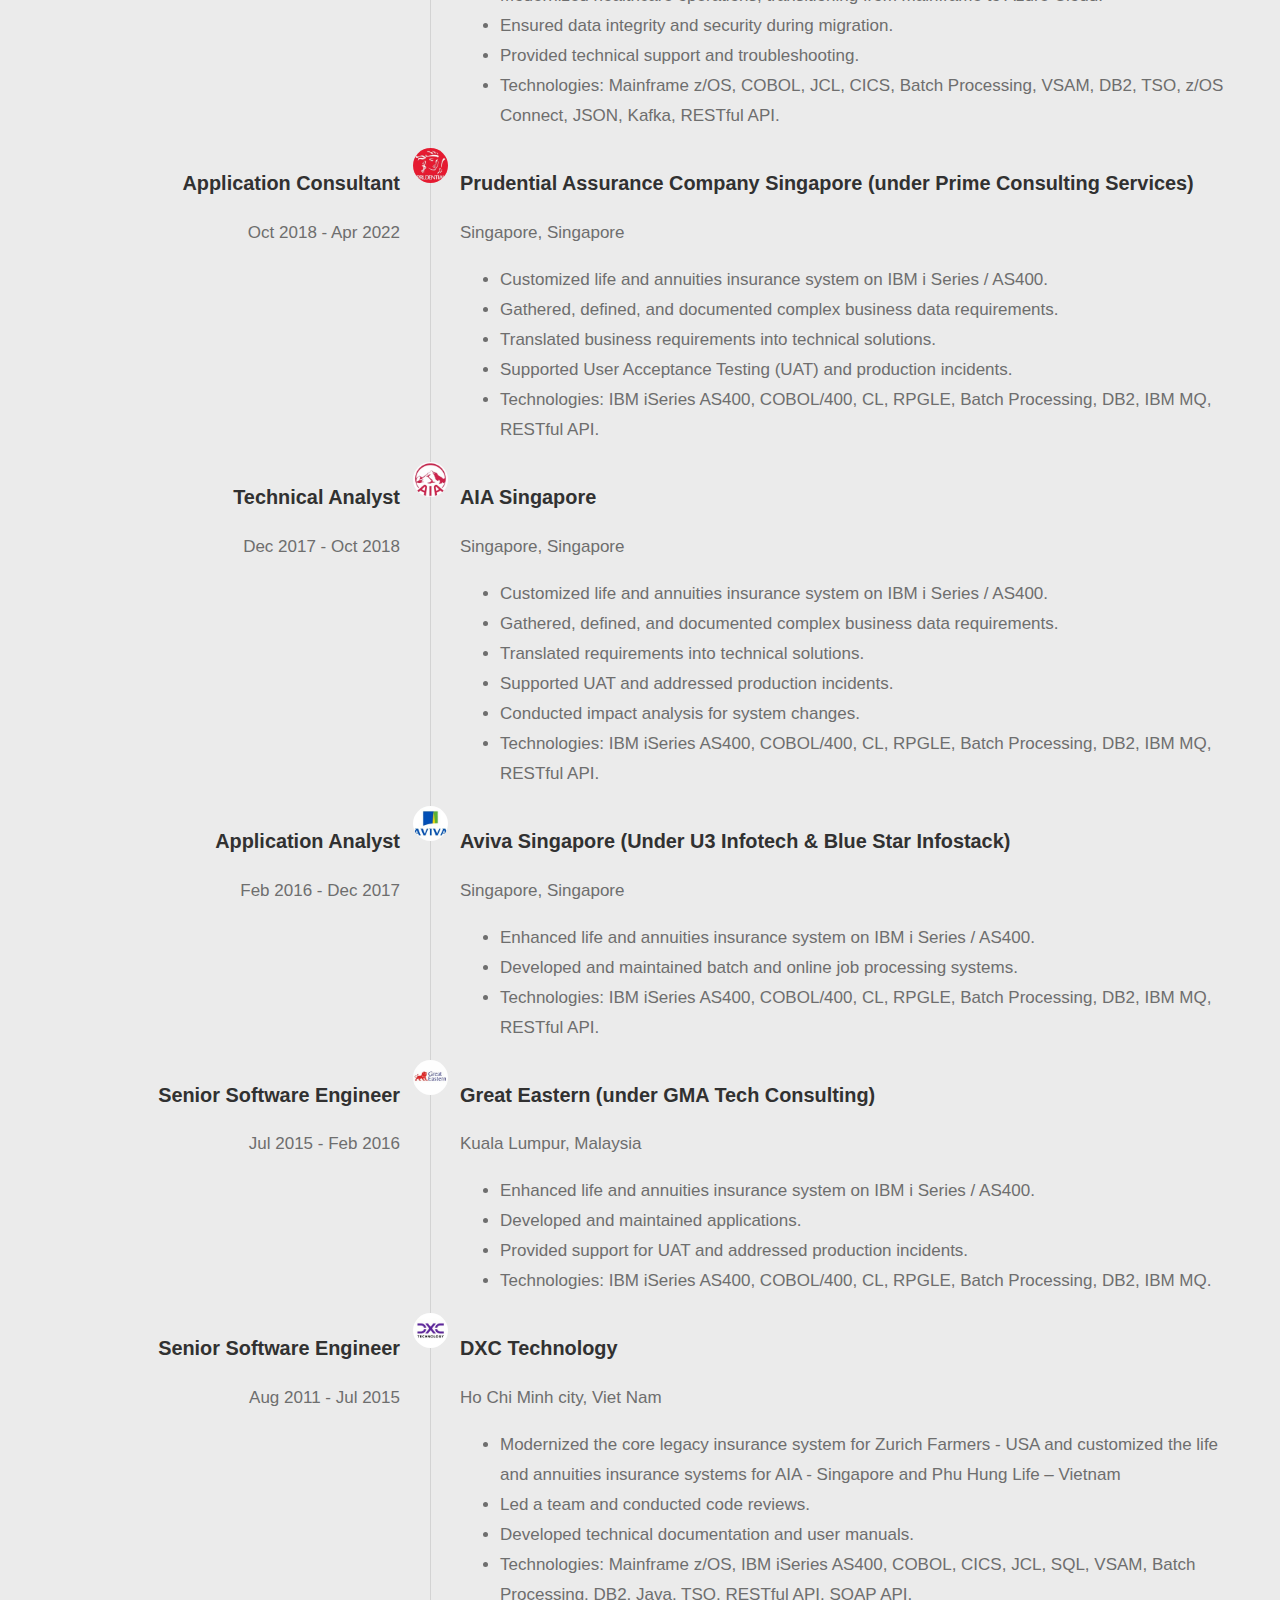
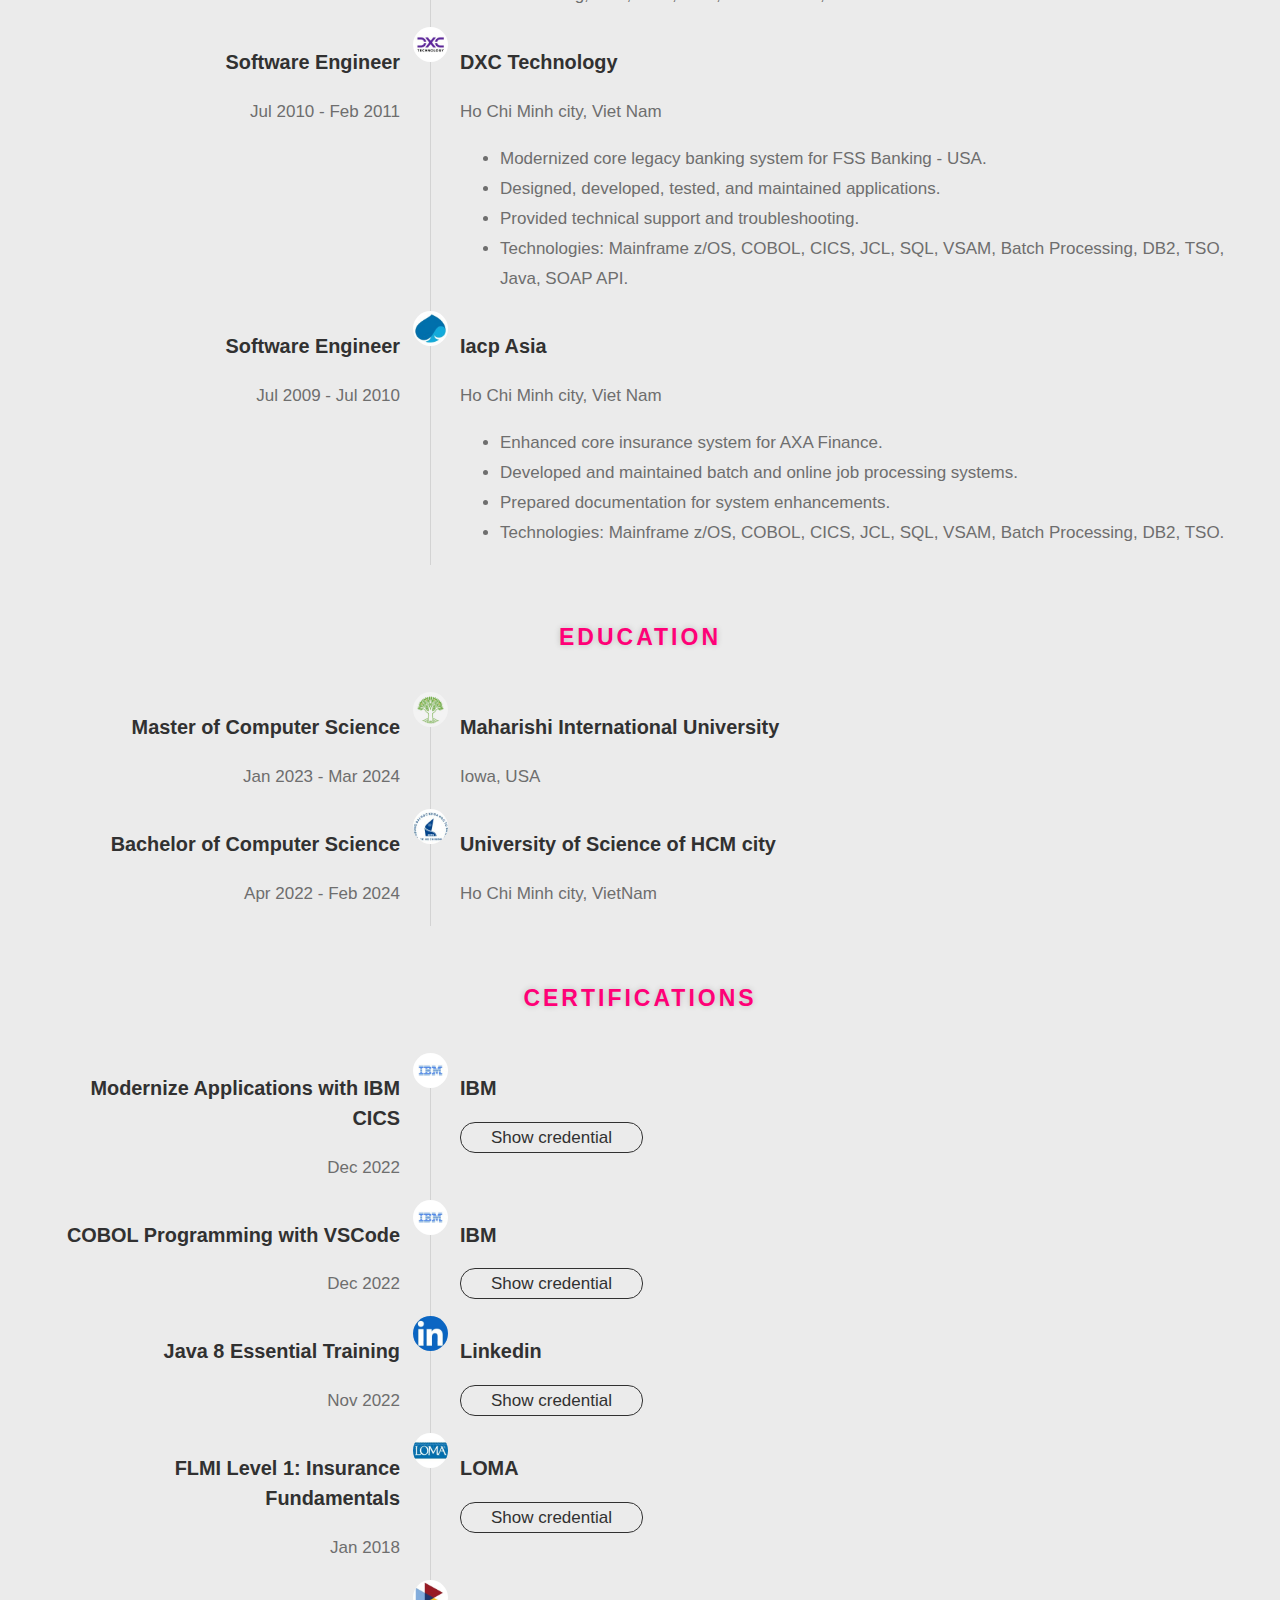
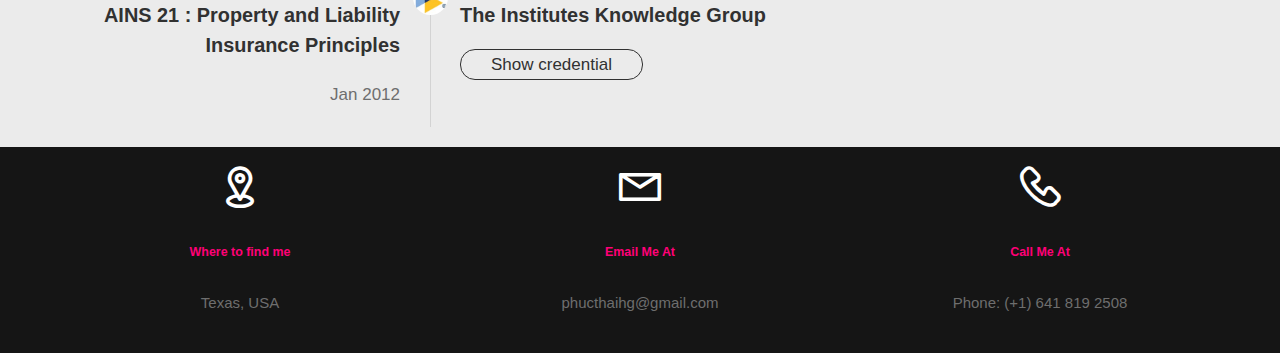
==== commit e4ee9f57: "up" ====
--- a/index.html
+++ b/index.html
@@ -3,7 +3,7 @@
 
 <head>
     <meta charset="utf-8">
-    <title>My Educational Profile</title>
+    <title>Kyo's Professional Profile</title>
     <link rel="icon" type="image/png" href="favicon.png">
     <link rel="stylesheet" href="css/main.css">
 </head>
@@ -16,9 +16,11 @@
         <div class="row">
             <nav>
                 <ul class="navbar-links">
-                    <li><a href="#">Home</a></li>
-                    <li><a href="#">My Projects</a></li>
-                    <li><a href="#">Contact</a></li>
+                    <li><a href="#about">Home</a></li>
+                    <li><a href="#experience">Work Experience</a></li>
+                    <li><a href="#education">Education</a></li>
+                    <li><a href="#certifications">Certifications</a></li>
+                    <li><a href="#contact">Contact</a></li>
                 </ul>
             </nav>
         </div>
@@ -346,7 +348,8 @@
                         </div>
                         <div class="experience-card-details">
                             <h3>IBM</h3>
-                            <p><a href="https://www.credly.com/badges/9e465a0a-884f-4419-abcb-13a6667c847f/linked_in_profile" class="button-stroke">Show credential</a></p>
+                            <p><a href="https://www.credly.com/badges/9e465a0a-884f-4419-abcb-13a6667c847f/linked_in_profile"
+                                    class="button-stroke">Show credential</a></p>
                         </div>
                     </div> <!-- CICS -->
 
@@ -360,7 +363,8 @@
                         </div>
                         <div class="experience-card-details">
                             <h3>IBM</h3>
-                            <p><a href="https://www.credly.com/badges/db8e7d11-5c58-4871-9a80-fc019cdd3529/linked_in_profile" class="button-stroke">Show credential</a></p>
+                            <p><a href="https://www.credly.com/badges/db8e7d11-5c58-4871-9a80-fc019cdd3529/linked_in_profile"
+                                    class="button-stroke">Show credential</a></p>
                         </div>
                     </div> <!--VS Code-->
 
@@ -374,7 +378,8 @@
                         </div>
                         <div class="experience-card-details">
                             <h3>Linkedin</h3>
-                            <p><a href="https://www.linkedin.com/learning/certificates/986c96c8b09199d2a88e1b27a7e23fed4002cc38e047f0d909f0a3100a8156c3?lipi=urn%3Ali%3Apage%3Ad_flagship3_profile_view_base_certifications_details%3BT2M9HBlDSRS6cYLdRaqs0g%3D%3D" class="button-stroke">Show credential</a></p>
+                            <p><a href="https://www.linkedin.com/learning/certificates/986c96c8b09199d2a88e1b27a7e23fed4002cc38e047f0d909f0a3100a8156c3?lipi=urn%3Ali%3Apage%3Ad_flagship3_profile_view_base_certifications_details%3BT2M9HBlDSRS6cYLdRaqs0g%3D%3D"
+                                    class="button-stroke">Show credential</a></p>
                         </div>
                     </div> <!--Java 8-->
 
@@ -388,7 +393,8 @@
                         </div>
                         <div class="experience-card-details">
                             <h3>LOMA</h3>
-                            <p><a href="docs/FLMI 1 Insurance Fundamentals.pdf" class="button-stroke">Show credential</a></p>
+                            <p><a href="docs/FLMI 1 Insurance Fundamentals.pdf" class="button-stroke">Show
+                                    credential</a></p>
                         </div>
                     </div> <!--LOMA-->
 
@@ -413,47 +419,49 @@
     </main>
 
     <footer>
-        <div class="row">
-            <div class="footer-contact">
-
-                <div class="footer-contact-card">
-
-                    <div class="icon">
-                        <i class="icon-pin"></i>
-                    </div>
-
-                    <h5>Where to find me</h5>
-
-                    <p>Texas, USA</p>
-
-                </div>
-
-                <div class="footer-contact-card">
-
-                    <div class="icon">
-                        <i class="icon-mail"></i>
-                    </div>
-
-                    <h5>Email Me At</h5>
-
-                    <p>phucthaihg@gmail.com</p>
-
-                </div>
-
-                <div class="footer-contact-card">
-
-                    <div class="icon">
-                        <i class="icon-phone"></i>
-                    </div>
-
-                    <h5>Call Me At</h5>
-
-                    <p>Phone: (+1) 641 819 2508</p>
-
-                </div>
-
-            </div> <!-- /contact-info -->
-        </div>
+        <section id="contact">
+            <div class="row">
+                <div class="footer-contact">
+
+                    <div class="footer-contact-card">
+
+                        <div class="icon">
+                            <i class="icon-pin"></i>
+                        </div>
+
+                        <h5>Where to find me</h5>
+
+                        <p>Texas, USA</p>
+
+                    </div>
+
+                    <div class="footer-contact-card">
+
+                        <div class="icon">
+                            <i class="icon-mail"></i>
+                        </div>
+
+                        <h5>Email Me At</h5>
+
+                        <p>phucthaihg@gmail.com</p>
+
+                    </div>
+
+                    <div class="footer-contact-card">
+
+                        <div class="icon">
+                            <i class="icon-phone"></i>
+                        </div>
+
+                        <h5>Call Me At</h5>
+
+                        <p>Phone: (+1) 641 819 2508</p>
+
+                    </div>
+
+                </div> <!-- /contact-info -->
+            </div>
+        </section>
     </footer>
 </body>
 
--- a/css/main.css
+++ b/css/main.css
@@ -17,8 +17,7 @@
 }
 
 body {
-    /*background: #151515;*/
-    background-color: yellow;
+    background: #151515;
     font-family: "poppins-medium", sans-serif;
     font-size: 1.7rem;
     line-height: 3rem;
